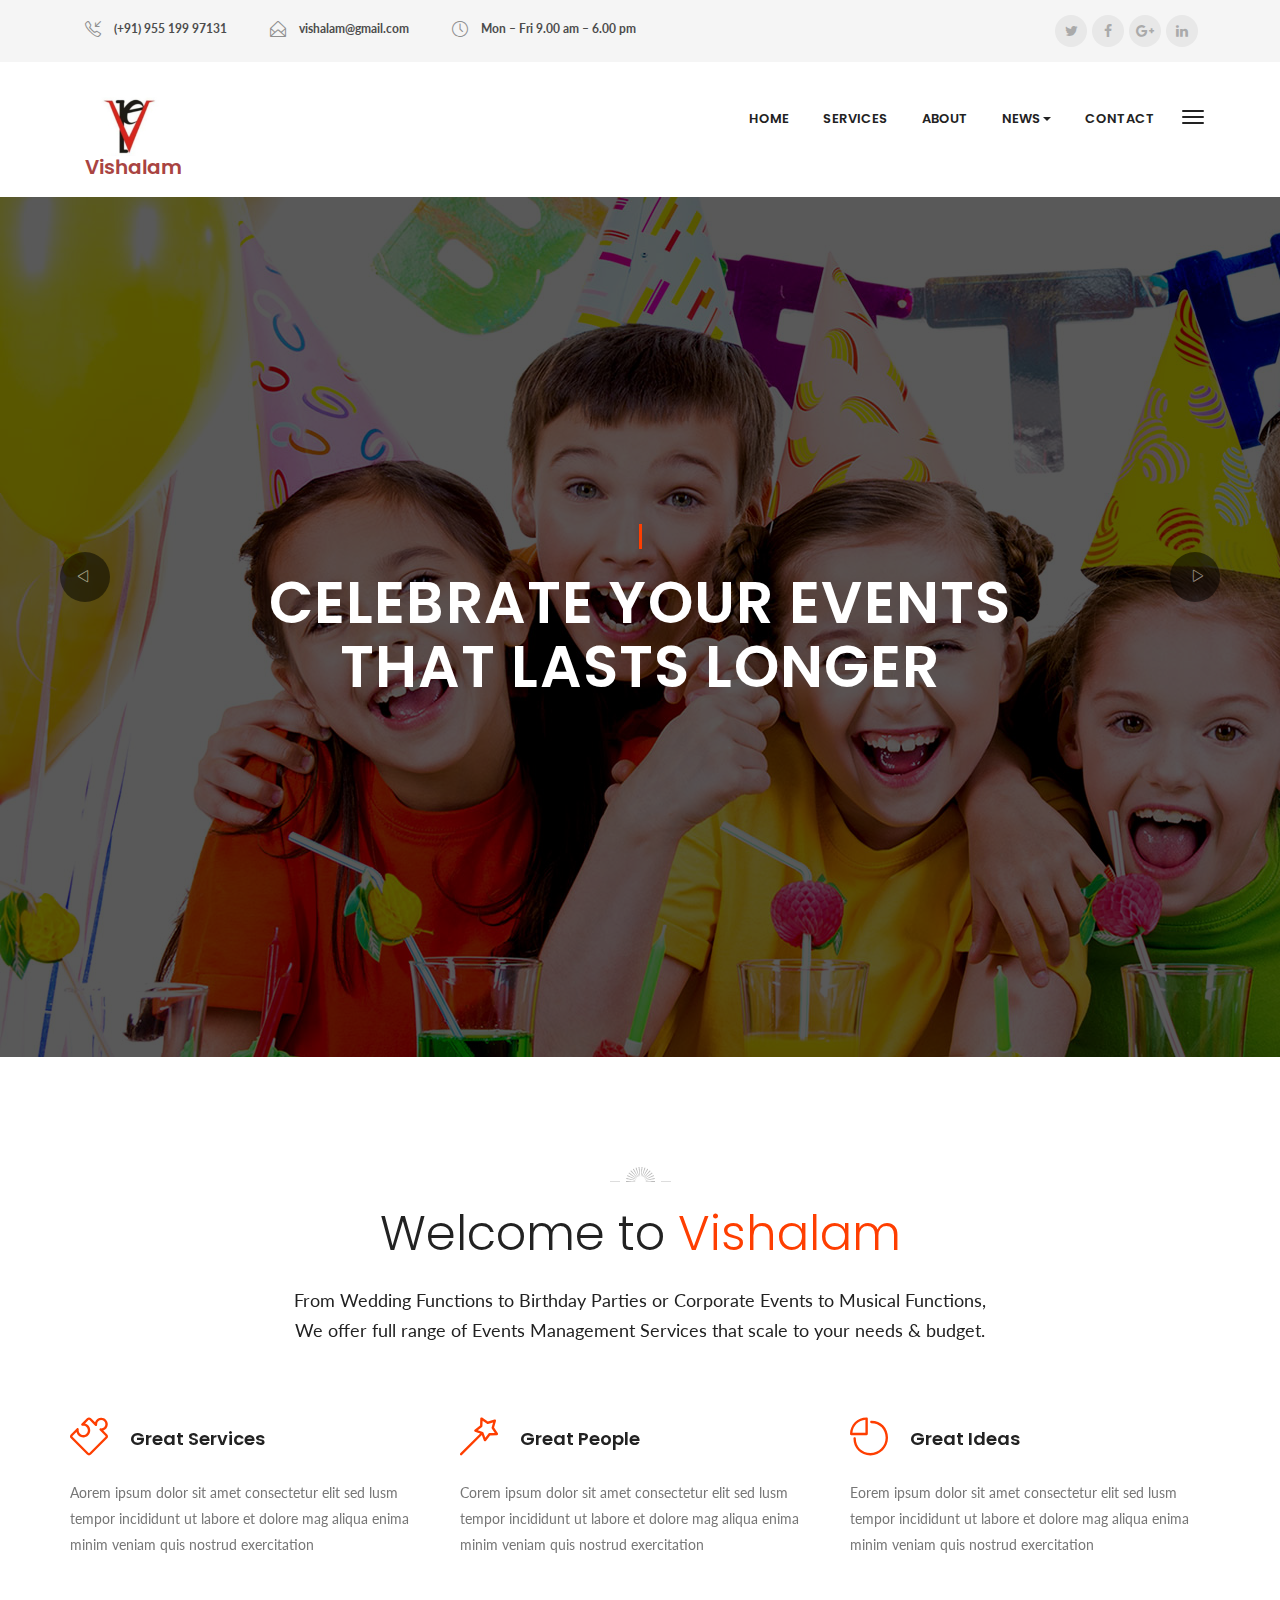
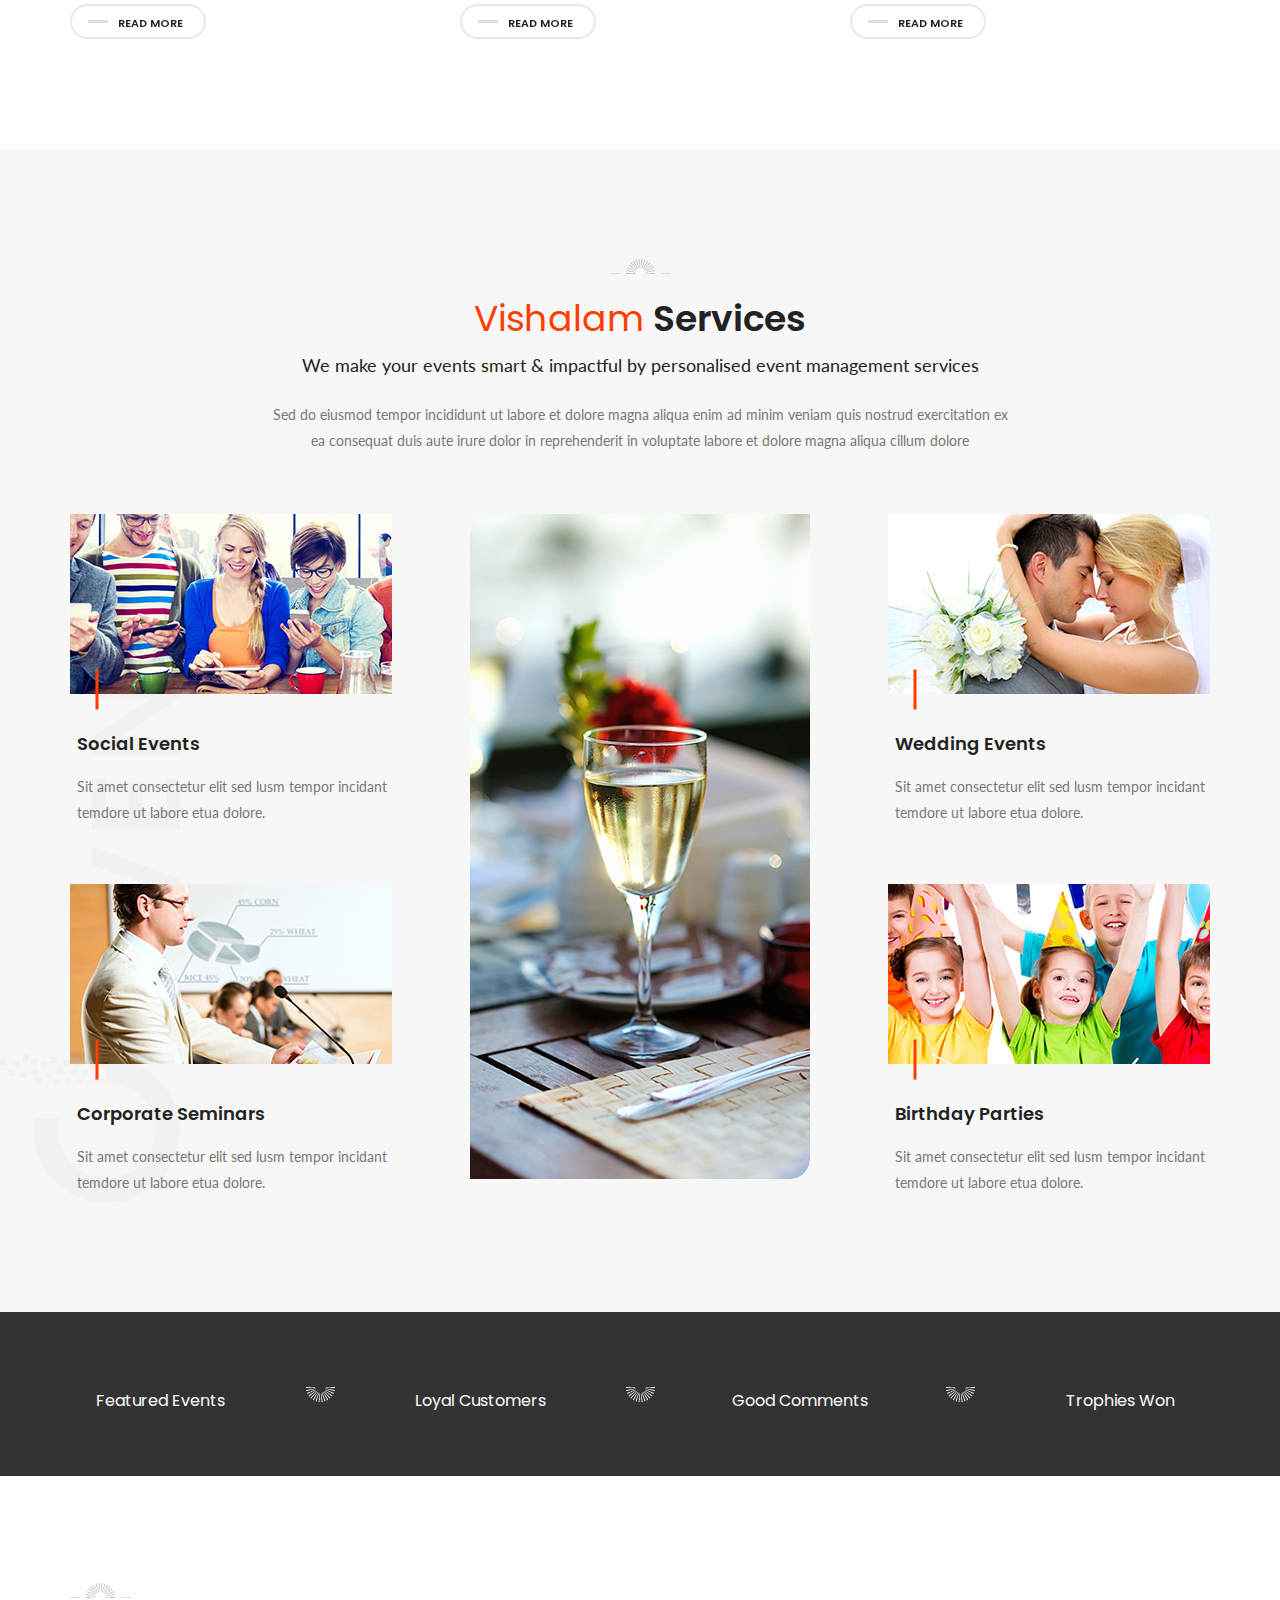
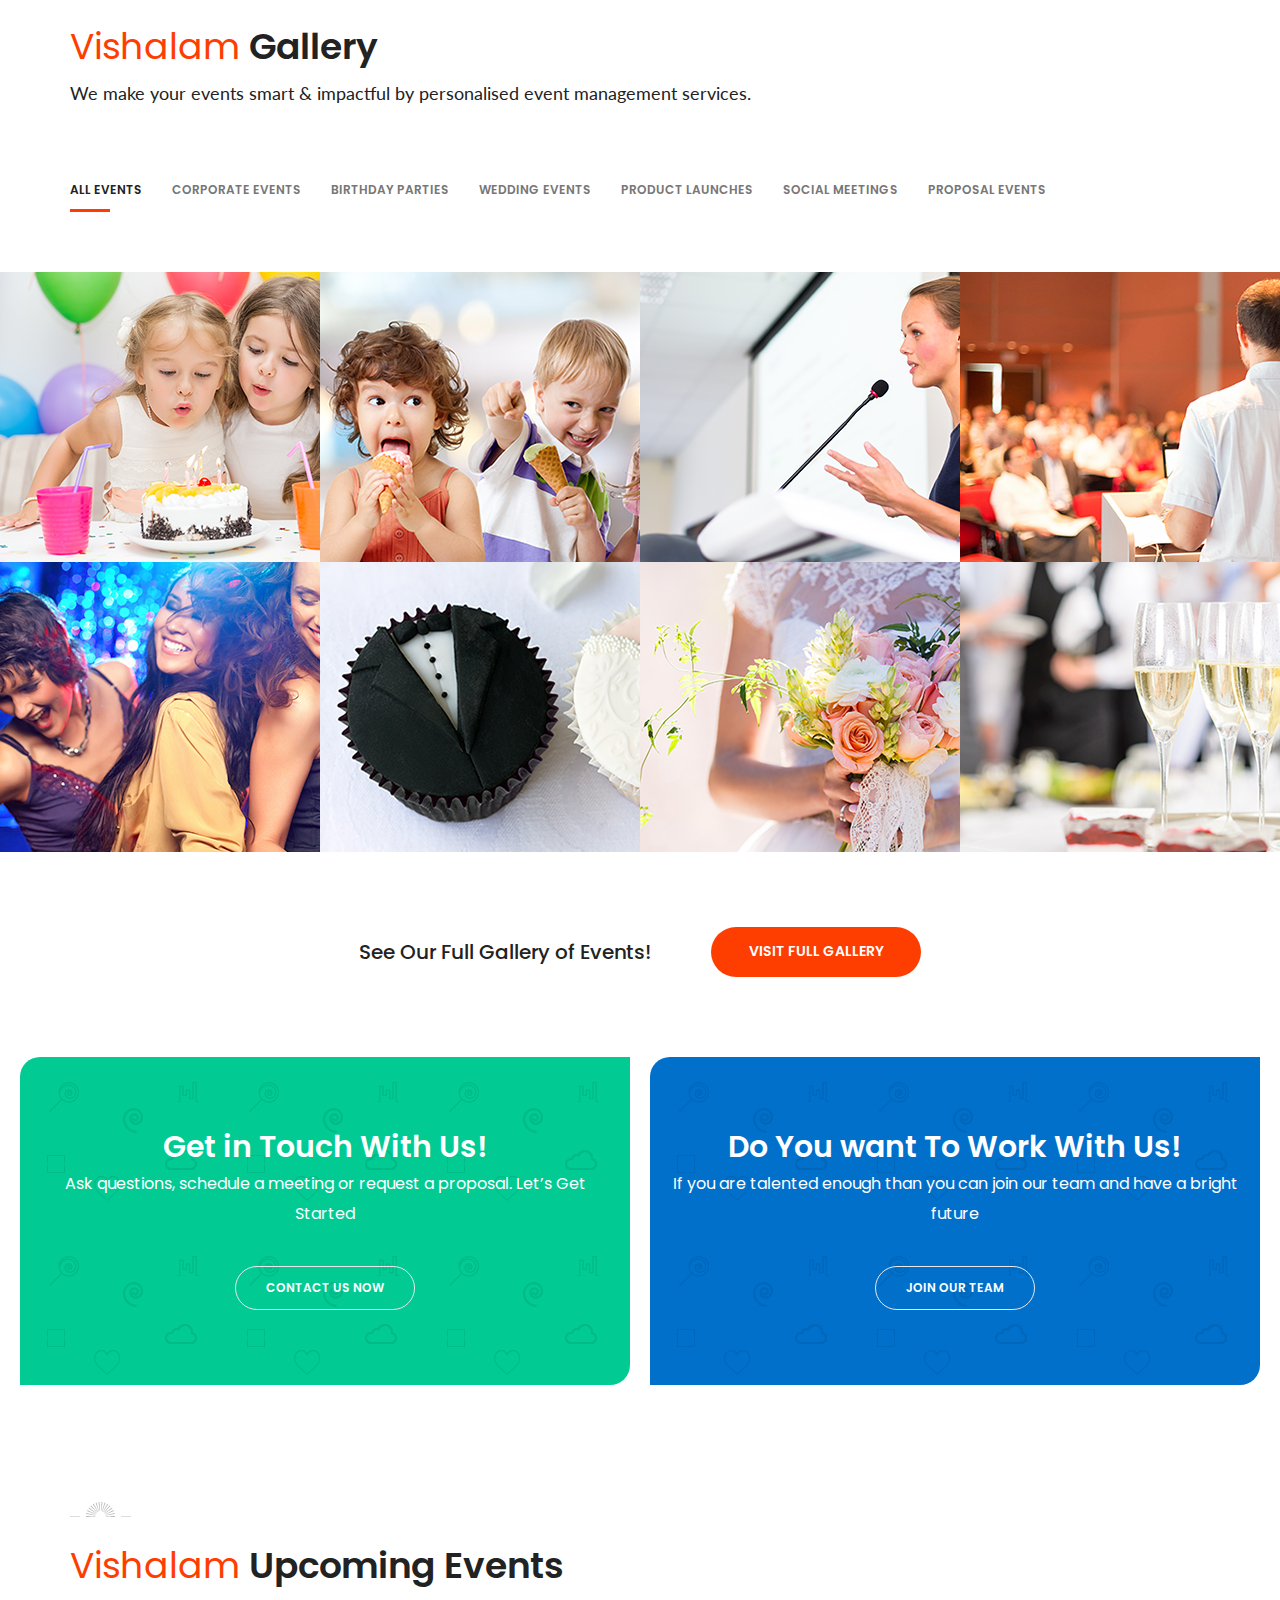
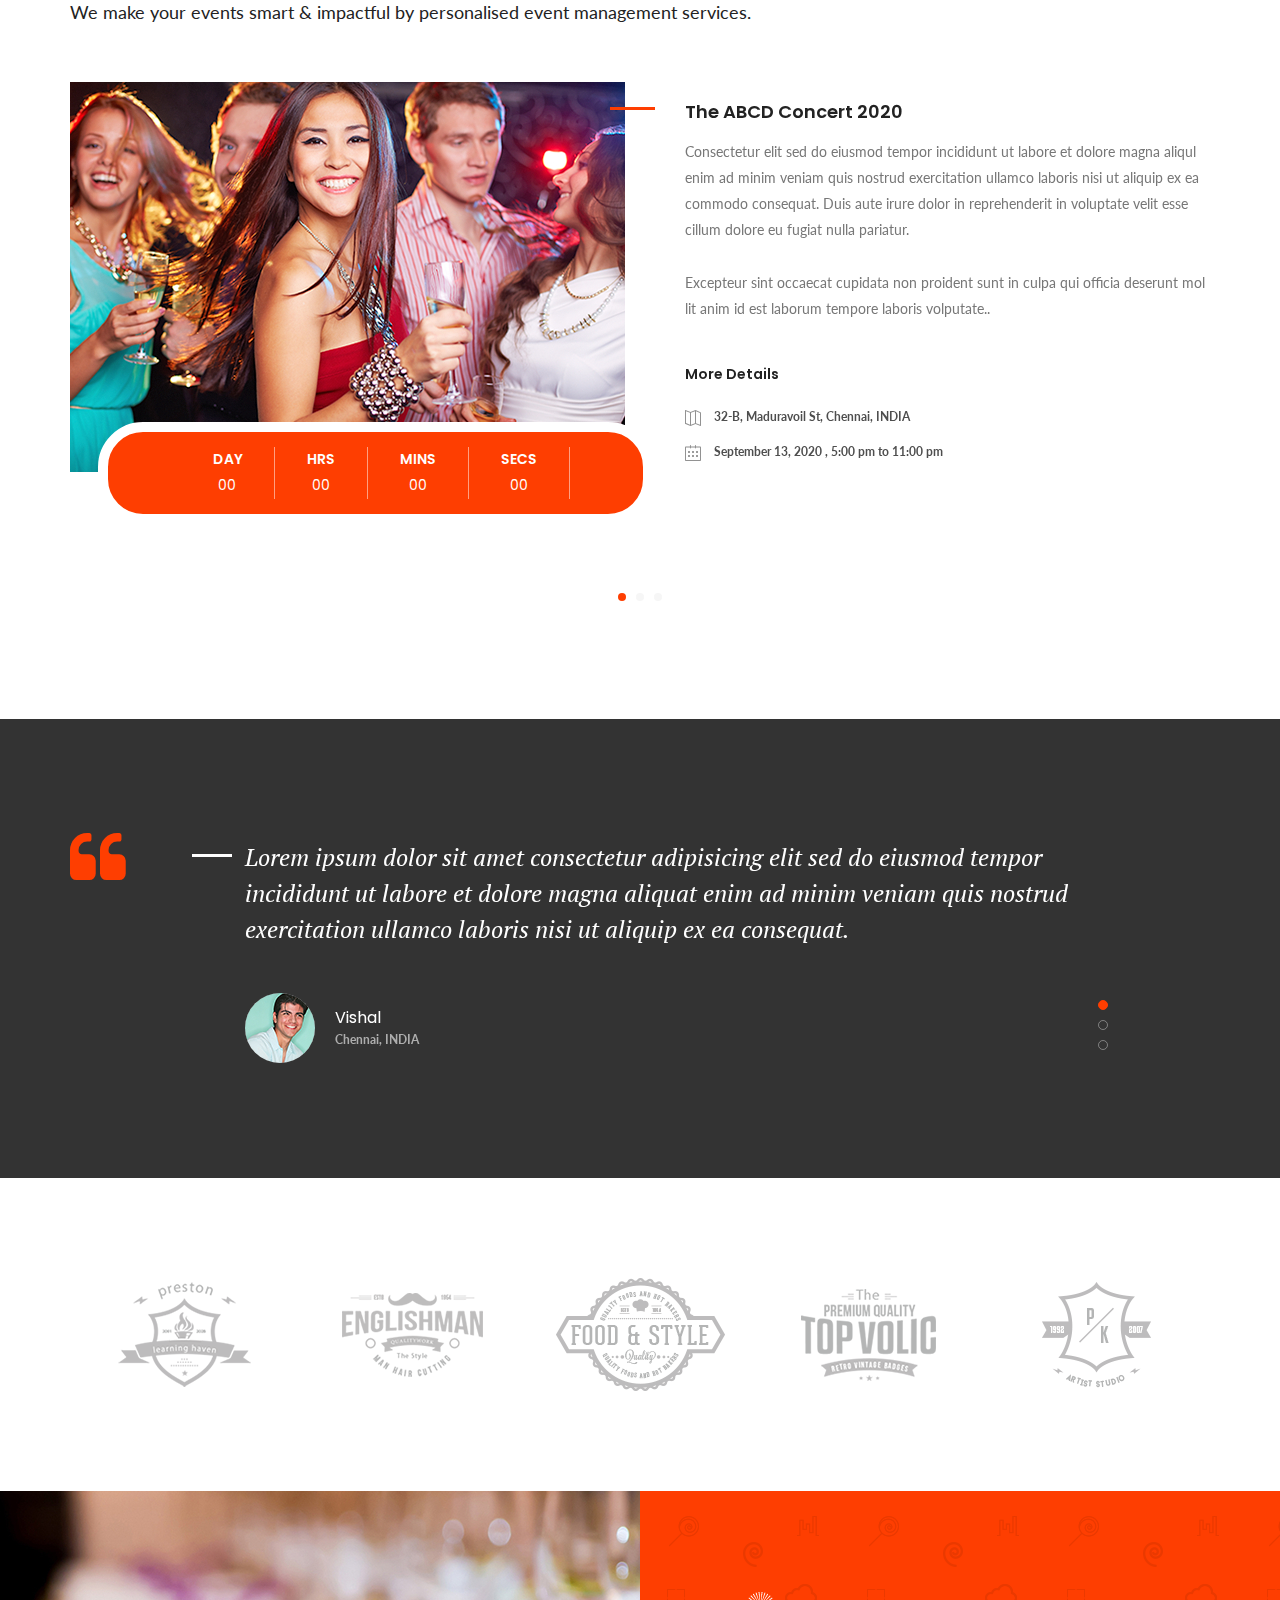
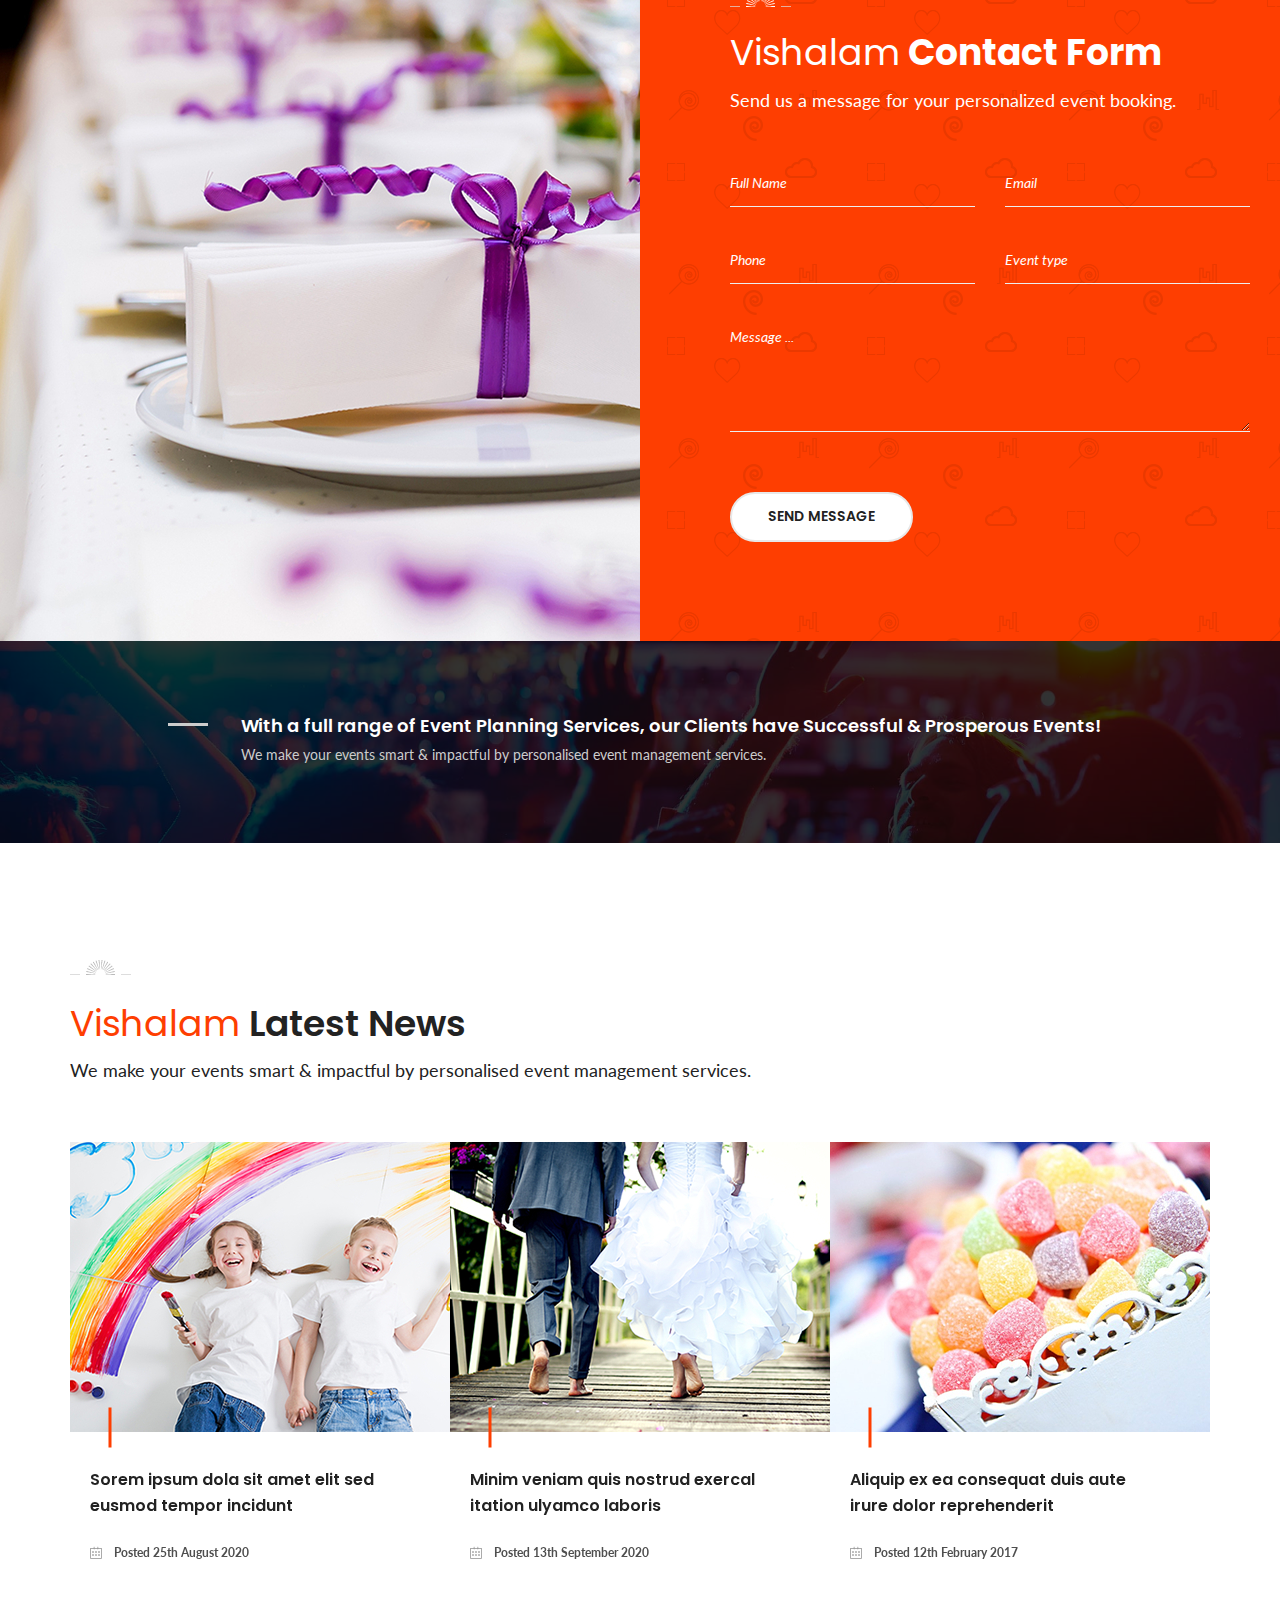
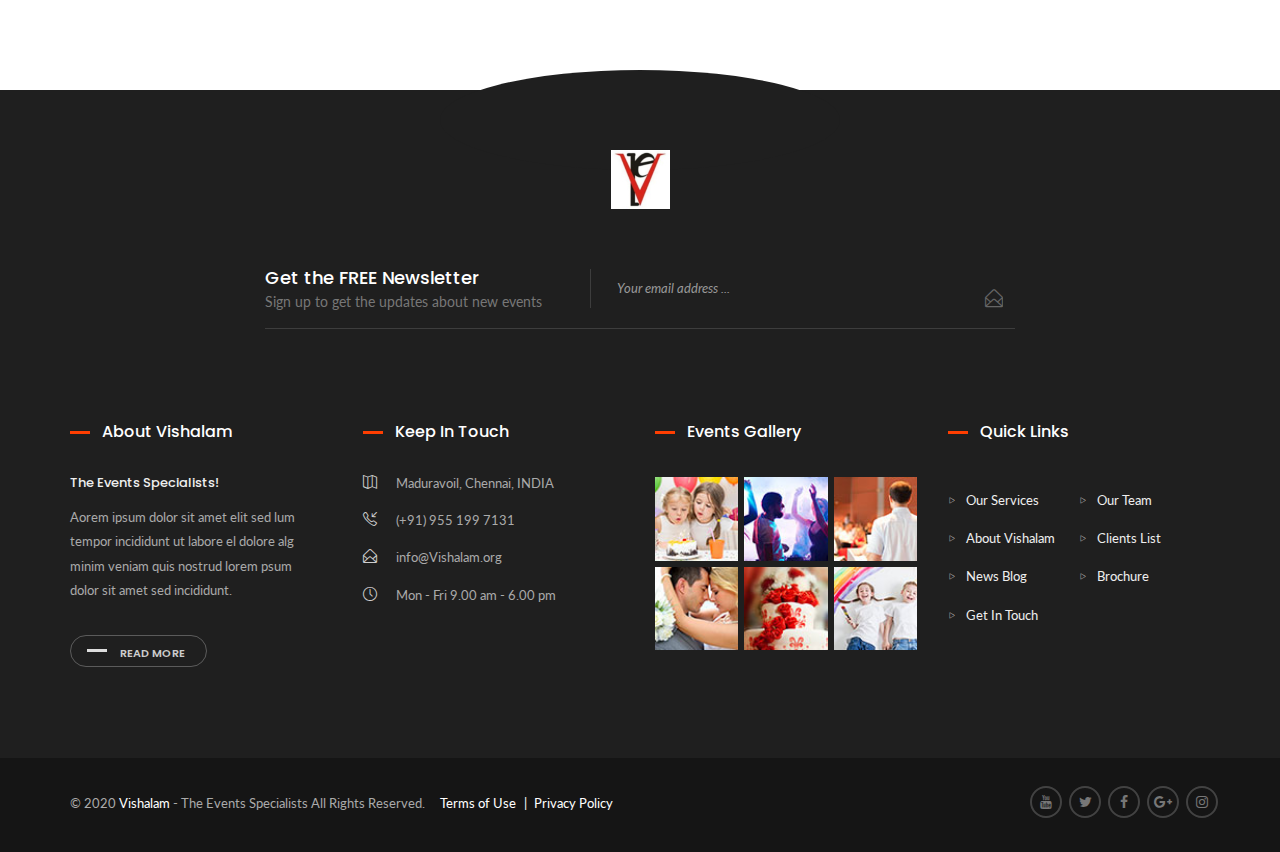
==== index.html @ d9b4401e "host" ====
<!DOCTYPE html>
<html lang="en">
  <head>
    <meta charset="utf-8">
    <meta http-equiv="x-ua-compatible" content="ie=edge">
    <title>Template / Vishalam</title>
    <meta content name="description">
    <meta content name="keywords">
    <meta name="viewport" content="width=device-width, initial-scale=1.0">
    <meta content="telephone=no" name="format-detection">
    <meta name="HandheldFriendly" content="true">
    <link rel="stylesheet" href="assets/css/master.css">
    <!-- SWITCHER-->
    <link href="assets/plugins/switcher/css/switcher.css" rel="stylesheet" id="switcher-css">
    <link href="assets/plugins/switcher/css/color1.css" rel="alternate stylesheet" title="color1">
    <link href="assets/plugins/switcher/css/color2.css" rel="alternate stylesheet" title="color2">
    <link href="assets/plugins/switcher/css/color3.css" rel="alternate stylesheet" title="color3">
    <link href="assets/plugins/switcher/css/color4.css" rel="alternate stylesheet" title="color4">
    <link href="assets/plugins/switcher/css/color5.css" rel="alternate stylesheet" title="color5">
    <link rel="icon" type="image/x-icon" href="favicon.ico"><!--[if lt IE 9 ]>
    <script src="/assets/js/separate-js/html5shiv-3.7.2.min.js" type="text/javascript"></script><meta content="no" http-equiv="imagetoolbar">
    <![endif]-->
  </head>
  <body>
    <!-- Loader-->
    <div id="page-preloader"><span class="spinner border-t_second_b border-t_prim_a"></span></div>
    <!-- Loader end-->
    
    <div data-header="sticky" data-header-top="200" data-canvas="container" class="l-theme animated-css">
      <!-- Start Switcher-->
      <!-- <div class="switcher-wrapper">
        <div class="demo_changer">
          <div class="demo-icon text-primary"><i class="fa fa-cog fa-spin fa-2x"></i></div>
          <div class="form_holder">
            <div class="predefined_styles">
              <div class="skin-theme-switcher">
                <h4>Color</h4><a href="javascript:void(0);" data-switchcolor="color1" style="background-color:#fe3e01;" class="styleswitch"></a><a href="javascript:void(0);" data-switchcolor="color2" style="background-color:#FFAC3A;" class="styleswitch"></a><a href="javascript:void(0);" data-switchcolor="color3" style="background-color:#28af0f;" class="styleswitch"></a><a href="javascript:void(0);" data-switchcolor="color4" style="background-color:#e425e9;" class="styleswitch"></a><a href="javascript:void(0);" data-switchcolor="color5" style="background-color:#0c02bd;" class="styleswitch"></a>
              </div>
            </div>
          </div>
        </div>
      </div> -->
      <!-- end switcher-->
      <!-- ==========================-->
      <!-- SEARCH MODAL-->
      <!-- ==========================-->
      <div class="header-search open-search">
        <div class="container">
          <div class="row">
            <div class="col-sm-8 col-sm-offset-2 col-xs-10 col-xs-offset-1">
              <div class="navbar-search">
                <form class="search-global">
                  <input type="text" placeholder="Type to search" autocomplete="off" name="s" value class="search-global__input">
                  <button class="search-global__btn"><i class="icon stroke icon-Search"></i></button>
                  <div class="search-global__note">Begin typing your search above and press return to search.</div>
                </form>
              </div>
            </div>
          </div>
        </div>
        <button type="button" class="search-close close"><i class="fa fa-times"></i></button>
      </div>
      <!-- ==========================-->
      <!-- MOBILE MENU-->
      <!-- ==========================-->
      <div data-off-canvas="mobile-slidebar left overlay">
        <ul class="nav navbar-nav">
                  <li><a href="home.html">Home</a></li>
                  <li><a href="services.html">Services</a></li>
                  <li><a href="home.html">Works</a></li>
                  <li><a href="about.html">About</a></li>
                  <li><a href="blog-main.html">News</a></li>
                  <li><a href="contact.html">Contact</a></li>
                </ul>
      </div>
    <!-- ==========================-->
      <!-- FULL SCREEN MENU-->
      <!-- ==========================-->   
<div class="wrap-fixed-menu" id="fixedMenu">
	<nav class="fullscreen-center-menu">

		<div class="menu-main-menu-container">
            
             <ul class="nav navbar-nav">
                  <li><a href="home.html">Home</a></li>
                  <li><a href="services.html">Services</a></li>
                  <li><a href="home.html">Works</a></li>
                  <li><a href="about.html">About</a></li>
                  <li><a href="blog-main.html">News</a></li>
                  <li><a href="contact.html">Contact</a></li>
                </ul>
         
        
        
        </div>    </nav>
	<button type="button" class="fullmenu-close"><i class="fa fa-times"></i></button>
</div>
        
        
      <header class="header header-boxed-width header-background-trans header-logo-black header-topbarbox-1-left header-topbarbox-2-right header-navibox-1-left header-navibox-2-right header-navibox-3-right header-navibox-4-right">
        <div class="top-bar">
          <div class="container container-boxed-width">
            <div class="container">
              <div class="header-topbarbox-1">
                <ul class="top-bar-contact">
                  <li class="top-bar-contact__item"><i class="icon icon-call-in"></i> (+91) 955 199 97131</li>
                  <li class="top-bar-contact__item"><i class="icon icon-envelope-open"></i> vishalam@gmail.com</li>
                  <li class="top-bar-contact__item"><i class="icon icon-clock"></i> Mon – Fri  9.00 am – 6.00 pm</li>
                </ul>
              </div>
              <div class="header-topbarbox-2">
                <ul class="social-net list-inline">
                  <li class="social-net__item"><a href="twitter.com/" class="social-net__link text-primary_h"><i class="icon fa fa-twitter"></i></a></li>
                  <li class="social-net__item"><a href="facebook.com/" class="social-net__link text-primary_h"><i class="icon fa fa-facebook"></i></a></li>
                  <li class="social-net__item"><a href="plus.google.com/" class="social-net__link text-primary_h"><i class="icon fa fa-google-plus"></i></a></li>
                  <li class="social-net__item"><a href="linkedin.com/" class="social-net__link text-primary_h"><i class="icon fa fa-linkedin"></i></a></li>
                </ul>
                <!-- end social-list-->
              </div>
            </div>
          </div>
        </div>
        <div class="container container-boxed-width">
          <nav id="nav" class="navbar">
            <div class="container">
              <div class="header-navibox-1">
                <!-- Mobile Trigger Start-->
                <button class="menu-mobile-button visible-xs-block js-toggle-mobile-slidebar toggle-menu-button"><i class="toggle-menu-button-icon"><span></span><span></span><span></span><span></span><span></span><span></span></i></button>
                <!-- Mobile Trigger End-->
                <!-- <a href="home.html" class="navbar-brand scroll"><img src="assets/media/general/logo.png" alt="logo" class="normal-logo"><img src="assets/media/general/logo-dark.png" alt="logo" class="scroll-logo hidden-xs"></a> -->
                <a href="home.html" class="navbar-brand scroll"><img src="assets/media/general/logo.jpg" alt="logo" class="normal-logo"></a><img src="assets/media/general/logo.jpg" alt="logo" class="scroll-logo hidden-xs"></a>
                <a class="h3 text-danger">Vishalam</a>
              </div>
              <div class="header-navibox-3">
                <ul class="nav navbar-nav hidden-xs clearfix vcenter">
                  <!-- <a href="home.html" class="navbar-brand scroll"><img src="assets/media/general/logo.jpg" alt="logo" class="normal-logo"></a><img src="assets/media/general/logo.jpg" alt="logo" class="scroll-logo hidden-xs"></a>
                <a class="h3 text-danger">Vishalam</a> -->
                  <li>
                    <button class="js-toggle-screen toggle-menu-button"><i class="toggle-menu-button-icon"><span></span><span></span><span></span><span></span><span></span><span></span></i></button>
                  </li>
                  <!-- <li><a href="#" class="btn_header_search"><i class="fa fa-search"></i></a></li> -->
                </ul>
              </div>
              <div class="header-navibox-2">
                <ul class="yamm main-menu nav navbar-nav">
                  <li><a href="services.html">Home</a></li>
                  <!-- <li class="dropdown"><a href="#" data-toggle="dropdown" class="dropdown-toggle">Home<b class="caret"></b></a>
                    <ul role="menu" class="dropdown-menu">
                      <li><a href="home.html">Home ver 01</a></li>
                      <li><a href="home-2.html">Home ver 02</a></li>
                    </ul>
                  </li> -->
                 
                  <li><a href="services.html">Services</a></li>
                  <li><a href="about.html">About</a></li>
                  <li class="dropdown"><a href="#" data-toggle="dropdown" class="dropdown-toggle">News<b class="caret"></b></a>
                    <ul role="menu" class="dropdown-menu">
                      <li><a href="blog-main.html">Blog</a></li>
                      <!-- <li><a href="blog-post.html">Blog post</a></li> -->
                    </ul>
                  </li>
                  <li><a href="contact.html">Contact</a></li>
                  <!-- <li class="dropdown"><a href="#" data-toggle="dropdown" class="dropdown-toggle">Pages<b class="caret"></b></a>
                    <ul role="menu" class="dropdown-menu">
                      <li><a href="404.html">Page 404</a></li>
                      <li><a href="headers.html">Headers</a></li>
                      <li><a href="typography.html">Typography</a></li>
                         <li><a href="privacy-policy.html">Privacy policy</a></li>
                         <li><a href="terms-of-use.html">Terms of use</a></li>
                    </ul>
                  </li> -->
                </ul>
              </div>
            </div>
          </nav>
        </div>
      </header>
      <!-- end .header-->
      
      
      <div id="main-slider" data-slider-width="100%" data-slider-height="860px" data-slider-arrows="true" data-slider-buttons="false" class="main-slider slider-pro">
        <div class="sp-slides">
          <!-- Slide 1-->
          <div class="sp-slide"><img src="assets/media/components/b-main-slider/bg-1.jpg" alt="slider" class="sp-image">
            <div class="container">
              <div class="row">
                <div class="col-sm-10 col-sm-offset-1">
                  <div data-width="100%" data-show-transition="right" data-hide-transition="left" data-show-duration="1200" data-show-delay="2000" data-hide-delay="400" data-vertical="190px" data-horizontal="0" class="main-slider__item-1 sp-layer"><img src="assets/media/components/b-main-slider/item-1.png" alt="Item"></div>
                  <div data-width="100%" data-show-transition="left" data-hide-transition="left" data-show-duration="1200" data-show-delay="2000" data-hide-delay="400" data-vertical="250px" data-horizontal="100%" class="main-slider__item-2 sp-layer"><img src="assets/media/components/b-main-slider/item-2.png" alt="Item"></div>
                  <div data-width="100%" data-show-transition="right" data-hide-transition="left" data-show-duration="1200" data-show-delay="2000" data-hide-delay="400" data-vertical="530px" data-horizontal="0" class="main-slider__item-3 sp-layer"><img src="assets/media/components/b-main-slider/item-3.png" alt="Item"></div>
                  <div data-width="100%" data-show-transition="left" data-hide-transition="left" data-show-duration="2000" data-show-delay="1200" data-hide-delay="400" class="main-slider__info sp-layer">Birthday Event Management Specialists</div>
                  <div data-width="100%" data-show-transition="left" data-hide-transition="left" data-show-duration="1200" data-show-delay="600" data-hide-delay="400" class="sp-layer">
                    <div class="main-slider__decor bg-primary"></div>
                  </div>
                  <h2 data-width="100%" data-show-transition="left" data-hide-transition="left" data-show-duration="800" data-show-delay="400" data-hide-delay="400" class="main-slider__title sp-layer">celebrate your events<br>that lasts longer</h2>
                  <div data-width="100%" data-show-transition="left" data-hide-transition="left" data-show-duration="1200" data-show-delay="2000" data-hide-delay="400" class="sp-layer"><a href="services.html" class="main-slider__btn btn btn-primary">ask for a quote</a><a href="services.html" class="main-slider__btn btn btn-default">read more</a></div>
                </div>
              </div>
            </div>
          </div>
          <!-- Slide 2-->
          <div class="sp-slide"><img src="assets/media/components/b-main-slider/bg-2.jpg" alt="slider" class="sp-image">
            <div class="container">
              <div class="row">
               <div class="col-sm-10 col-sm-offset-1">
                  <div data-width="100%" data-show-transition="left" data-hide-transition="left" data-show-duration="2000" data-show-delay="1200" data-hide-delay="400" class="main-slider__info sp-layer">We are the Event Management Specialists</div>
                  <h2 data-width="100%" data-show-transition="left" data-hide-transition="left" data-show-duration="800" data-show-delay="400" data-hide-delay="400" class="main-slider__title sp-layer">we personalize your wedding events</h2>
                  <div data-width="100%" data-show-transition="left" data-hide-transition="left" data-show-duration="1200" data-show-delay="600" data-hide-delay="400" class="sp-layer">
                    <div class="main-slider__decor bg-primary"></div>
                  </div>
                  <div data-width="100%" data-show-transition="left" data-hide-transition="left" data-show-duration="1200" data-show-delay="2000" data-hide-delay="400" class="sp-layer"><a href="services.html" class="main-slider__btn btn btn-default">our features</a></div>
                </div>
              </div>
            </div>
          </div>
        </div>
      </div>
      <!-- end .main-slider-->
      <section class="section-default">
        <div class="container">
          <div class="row">
            <div class="col-lg-8 col-lg-offset-2">
              <div class="ui-decor-1"><img src="assets/media/general/ui-decor-1.png" alt="decor" class="center-block"></div>
              <div class="text-center">
                <h2 class="ui-title-block ui-title-block_lg">Welcome to<span class="text-primary"> Vishalam</span></h2>
                <div class="ui-subtitle-block">From Wedding Functions to Birthday Parties or Corporate Events to Musical Functions,<br>We offer full range of Events Management Services that scale to your needs & budget.</div>
              </div>
            </div>
          </div>
          <div class="row">
            <div class="col-sm-4">
              <section class="b-advantages b-advantages-1"><i class="b-advantages__icon text-primary icon-puzzle"></i>
                <div class="b-advantages__inner">
                  <h3 class="b-advantages__title ui-title-inner">Great Services</h3>
                  <div class="b-advantages__info">Aorem ipsum dolor sit amet consectetur elit sed lusm tempor incididunt ut labore et dolore mag aliqua enima minim veniam quis nostrud exercitation</div><a href="#" class="btn btn-default btn-xs"><i class="icon"></i>Read More</a>
                </div>
              </section>
              <!-- end .b-advantages-->
              
            </div>
            <div class="col-sm-4">
              <section class="b-advantages b-advantages-1"><i class="b-advantages__icon text-primary icon-magic-wand"></i>
                <div class="b-advantages__inner">
                  <h3 class="b-advantages__title ui-title-inner">Great People</h3>
                  <div class="b-advantages__info">Corem ipsum dolor sit amet consectetur elit sed lusm tempor incididunt ut labore et dolore mag aliqua enima minim veniam quis nostrud exercitation</div><a href="#" class="btn btn-default btn-xs"><i class="icon"></i>Read More</a>
                </div>
              </section>
              <!-- end .b-advantages-->
              
            </div>
            <div class="col-sm-4">
              <section class="b-advantages b-advantages-1"><i class="b-advantages__icon text-primary icon-pie-chart"></i>
                <div class="b-advantages__inner">
                  <h3 class="b-advantages__title ui-title-inner">Great Ideas</h3>
                  <div class="b-advantages__info">Eorem ipsum dolor sit amet consectetur elit sed lusm tempor incididunt ut labore et dolore mag aliqua enima minim veniam quis nostrud exercitation</div><a href="#" class="btn btn-default btn-xs"><i class="icon"></i>Read More</a>
                </div>
              </section>
              <!-- end .b-advantages-->
              
            </div>
          </div>
        </div>
      </section>
      <section class="section-default bg-grey">
        <div class="container">
          <div class="row">
            <div class="col-md-8 col-md-offset-2">
              <div class="text-center">
                <div class="ui-decor-1"><img src="assets/media/general/ui-decor-1.png" alt="decor" class="center-block"></div>
                <h2 class="ui-title-block"><span class="text-primary">Vishalam</span> Services</h2>
                <div class="ui-subtitle-block">We make your events smart & impactful by personalised event management services</div>
                <p>Sed do eiusmod tempor incididunt ut labore et dolore magna aliqua enim ad minim veniam quis nostrud exercitation ex ea consequat duis aute irure dolor in reprehenderit in voluptate labore et dolore magna aliqua cillum dolore</p>
              </div>
            </div>
          </div>
        </div>
        <div class="label-vertical">
          <div class="container">
            <div class="row">
              <div class="col-md-4">
                <section class="b-post-sm b-post-sm-1 b-post_mr-rg_38 clearfix">
                  <div class="entry-media"><a href="assets/media/content/posts/322x180/1.jpg" class="js-zoom-images"><img src="assets/media/content/posts/322x180/1.jpg" alt="Foto" class="img-responsive"></a></div>
                  <div class="entry-main">
                    <div class="entry-header">
                      <div class="ui-decor-2 ui-decor-2_vert bg-primary"></div>
                      <h2 class="entry-title entry-title_spacing ui-title-inner"><a href="services.html">Social Events</a></h2>
                    </div>
                    <div class="entry-content">
                      <p>Sit amet consectetur elit sed lusm tempor incidant temdore ut labore etua dolore.</p>
                    </div>
                  </div>
                </section>
                <!-- end post-->
                
                <section class="b-post-sm b-post-sm-1 b-post_mr-rg_38 clearfix">
                  <div class="entry-media"><a href="assets/media/content/posts/322x180/2.jpg" class="js-zoom-images"><img src="assets/media/content/posts/322x180/2.jpg" alt="Foto" class="img-responsive"></a></div>
                  <div class="entry-main">
                    <div class="entry-header">
                      <div class="ui-decor-2 ui-decor-2_vert bg-primary"></div>
                      <h2 class="entry-title entry-title_spacing ui-title-inner"><a href="services.html">Corporate Seminars</a></h2>
                    </div>
                    <div class="entry-content">
                      <p>Sit amet consectetur elit sed lusm tempor incidant temdore ut labore etua dolore.</p>
                    </div>
                  </div>
                </section>
                <!-- end post-->
                
              </div>
              <div class="col-md-4"><img src="assets/media/content/340x665/1.jpg" alt="foto" class="img-w-radius img_mr-10 img-responsive"></div>
              <div class="col-md-4">
                <section class="b-post-sm b-post-sm-1 b-post_mr-lf_38 clearfix">
                  <div class="entry-media"><a href="assets/media/content/posts/322x180/3.jpg" class="js-zoom-images"><img src="assets/media/content/posts/322x180/3.jpg" alt="Foto" class="img-responsive"></a></div>
                  <div class="entry-main">
                    <div class="entry-header">
                      <div class="ui-decor-2 ui-decor-2_vert bg-primary"></div>
                      <h2 class="entry-title entry-title_spacing ui-title-inner"><a href="services.html">Wedding Events</a></h2>
                    </div>
                    <div class="entry-content">
                      <p>Sit amet consectetur elit sed lusm tempor incidant temdore ut labore etua dolore.</p>
                    </div>
                  </div>
                </section>
                <!-- end post-->
                
                <section class="b-post-sm b-post-sm-1 b-post_mr-lf_38 clearfix">
                  <div class="entry-media"><a href="assets/media/content/posts/322x180/4.jpg" class="js-zoom-images"><img src="assets/media/content/posts/322x180/4.jpg" alt="Foto" class="img-responsive"></a></div>
                  <div class="entry-main">
                    <div class="entry-header">
                      <div class="ui-decor-2 ui-decor-2_vert bg-primary"></div>
                      <h2 class="entry-title entry-title_spacing ui-title-inner"><a href="services.html">Birthday Parties</a></h2>
                    </div>
                    <div class="entry-content">
                      <p>Sit amet consectetur elit sed lusm tempor incidant temdore ut labore etua dolore.</p>
                    </div>
                  </div>
                </section>
                <!-- end post-->
                
              </div>
            </div>
          </div>
        </div>
      </section>
      <!-- b-progress width parallax-->
      <div class="section-progress section-progress_mod-a area-bg area-bg_dark parallax">
        <div class="area-bg__inner">
          <ul class="b-progress-list b-progress-list_no-icon list-unstyled clearfix">
            <li class="b-progress-list__item">
              <div class="b-progress-list__label"></div><span data-percent="320" class="b-progress-list__percent js-chart"><span class="js-percent"></span></span><span class="b-progress-list__name">Featured Events</span>
            </li>
            <li class="b-progress-list__item">
              <div class="b-progress-list__label"></div><span data-percent="156" class="b-progress-list__percent js-chart"><span class="js-percent"></span></span><span class="b-progress-list__name">Loyal Customers</span>
            </li>
            <li class="b-progress-list__item">
              <div class="b-progress-list__label"></div><span data-percent="594" class="b-progress-list__percent js-chart"><span class="js-percent"></span></span><span class="b-progress-list__name">Good Comments</span>
            </li>
            <li class="b-progress-list__item">
              <div class="b-progress-list__label"></div><span data-percent="167" class="b-progress-list__percent js-chart"><span class="js-percent"></span></span><span class="b-progress-list__name">Trophies Won</span>
            </li>
          </ul>
        </div>
      </div>
      <!-- end b-progress width parallax-->
      
      
      <section class="section-gallery">
        <div class="container">
          <div class="row">
            <div class="col-xs-12">
              <div class="ui-decor-1"><img src="assets/media/general/ui-decor-1.png" alt="decor"></div>
              <h2 class="ui-title-block"><span class="text-primary">Vishalam</span> Gallery</h2>
              <div class="ui-subtitle-block">We make your events smart & impactful by personalised event management services.</div>
            </div>
          </div>
        </div>
        <div class="b-isotope">
          <div class="container">
            <div class="row">
              <div class="col-xs-12">
                <ul class="b-isotope-filter list-inline">
                  <li><a href data-filter="*" class="current">all events</a></li>
                  <li><a href data-filter=".corporate">corporate events</a></li>
                  <li><a href data-filter=".birthday">birthday parties</a></li>
                  <li><a href data-filter=".wedding">wedding events</a></li>
                  <li><a href data-filter=".product">product launches</a></li>
                  <li><a href data-filter=".social">social meetings</a></li>
                  <li><a href data-filter=".proposal">proposal events</a></li>
                </ul>
              </div>
            </div>
          </div>
          <ul class="b-isotope-grid grid list-unstyled js-zoom-gallery">
            <li class="grid-sizer"></li>
            <li class="b-isotope-grid__item grid-item corporate product"><a href="assets/media/content/gallery/480x290/1.jpg" class="b-isotope-grid__inner js-zoom-gallery__item"><img src="assets/media/content/gallery/480x290/1.jpg" alt="foto"><span class="b-isotope-grid__wrap-info"><span class="b-isotope-grid__info"><span class="b-isotope-grid__title">Kids at Party</span><span class="b-isotope-grid__categorie">Birthday Parties</span></span><i class="icon icon-magnifier-add text-primary"></i></span></a></li>
            <li class="b-isotope-grid__item grid-item corporate proposal"><a href="assets/media/content/gallery/480x290/2.jpg" class="b-isotope-grid__inner js-zoom-gallery__item"><img src="assets/media/content/gallery/480x290/2.jpg" alt="foto"><span class="b-isotope-grid__wrap-info"><span class="b-isotope-grid__info"><span class="b-isotope-grid__title">Kids at Party</span><span class="b-isotope-grid__categorie">Birthday Parties</span></span><i class="icon icon-magnifier-add text-primary"></i></span></a></li>
            <li class="b-isotope-grid__item grid-item birthday product social proposal"><a href="assets/media/content/gallery/480x290/3.jpg" class="b-isotope-grid__inner js-zoom-gallery__item"><img src="assets/media/content/gallery/480x290/3.jpg" alt="foto"><span class="b-isotope-grid__wrap-info"><span class="b-isotope-grid__info"><span class="b-isotope-grid__title">Kids at Party</span><span class="b-isotope-grid__categorie">Birthday Parties</span></span><i class="icon icon-magnifier-add text-primary"></i></span></a></li>
            <li class="b-isotope-grid__item grid-item wedding"><a href="assets/media/content/gallery/480x290/4.jpg" class="b-isotope-grid__inner js-zoom-gallery__item"><img src="assets/media/content/gallery/480x290/4.jpg" alt="foto"><span class="b-isotope-grid__wrap-info"><span class="b-isotope-grid__info"><span class="b-isotope-grid__title">Kids at Party</span><span class="b-isotope-grid__categorie">Birthday Parties</span></span><i class="icon icon-magnifier-add text-primary"></i></span></a></li>
            <li class="b-isotope-grid__item grid-item corporate product social proposal"><a href="assets/media/content/gallery/480x290/5.jpg" class="b-isotope-grid__inner js-zoom-gallery__item"><img src="assets/media/content/gallery/480x290/5.jpg" alt="foto"><span class="b-isotope-grid__wrap-info"><span class="b-isotope-grid__info"><span class="b-isotope-grid__title">Kids at Party</span><span class="b-isotope-grid__categorie">Birthday Parties</span></span><i class="icon icon-magnifier-add text-primary"></i></span></a></li>
            <li class="b-isotope-grid__item grid-item birthday"><a href="assets/media/content/gallery/480x290/6.jpg" class="b-isotope-grid__inner js-zoom-gallery__item"><img src="assets/media/content/gallery/480x290/6.jpg" alt="foto"><span class="b-isotope-grid__wrap-info"><span class="b-isotope-grid__info"><span class="b-isotope-grid__title">Kids at Party</span><span class="b-isotope-grid__categorie">Birthday Parties</span></span><i class="icon icon-magnifier-add text-primary"></i></span></a></li>
            <li class="b-isotope-grid__item grid-item wedding social"><a href="assets/media/content/gallery/480x290/7.jpg" class="b-isotope-grid__inner js-zoom-gallery__item"><img src="assets/media/content/gallery/480x290/7.jpg" alt="foto"><span class="b-isotope-grid__wrap-info"><span class="b-isotope-grid__info"><span class="b-isotope-grid__title">Kids at Party</span><span class="b-isotope-grid__categorie">Birthday Parties</span></span><i class="icon icon-magnifier-add text-primary"></i></span></a></li>
            <li class="b-isotope-grid__item grid-item corporate birthday"><a href="assets/media/content/gallery/480x290/8.jpg" class="b-isotope-grid__inner js-zoom-gallery__item"><img src="assets/media/content/gallery/480x290/8.jpg" alt="foto"><span class="b-isotope-grid__wrap-info"><span class="b-isotope-grid__info"><span class="b-isotope-grid__title">Kids at Party</span><span class="b-isotope-grid__categorie">Birthday Parties</span></span><i class="icon icon-magnifier-add text-primary"></i></span></a></li>
          </ul>
        </div>
        <!-- end .b-isotope-->
        <div class="text-center"><span class="b-isotope__info">See Our Full Gallery of Events!</span><a href="home.html" class="b-isotope__btn btn btn-primary">visit full gallery</a></div>
      </section>
      <div class="container-fluid">
        <div class="row">
          <div class="col-md-6">
            <section data-stellar-background-ratio="0.4" class="b-info section-texture section-radius stellar section-texture_green section-radius">
              <h2 class="b-info__title">Get in Touch With Us!</h2>
              <div class="b-info__text">Ask questions, schedule a meeting or request a proposal. Let’s Get Started</div><a href="home.html" class="b-info__btn btn btn-default btn-sm btn-effect">contact us now</a>
            </section>
            <!-- end b-info-->
          </div>
          <div class="col-md-6">
            <section data-stellar-background-ratio="0.4" class="b-info section-texture section-radius stellar b-info_right section-texture_blue section-radius">
              <h2 class="b-info__title">Do You want To Work With Us!</h2>
              <div class="b-info__text">If you are talented enough than you can join our team and have a bright future</div><a href="home.html" class="b-info__btn btn btn-default btn-sm btn-effect">join our team</a>
            </section>
            <!-- end b-info-->
          </div>
        </div>
      </div>
      <section class="section-default">
        <div class="container">
          <div class="row">
            <div class="col-xs-12">
              <div class="ui-decor-1"><img src="assets/media/general/ui-decor-1.png" alt="decor"></div>
              <h2 class="ui-title-block"><span class="text-primary">Vishalam</span> Upcoming Events</h2>
              <div class="ui-subtitle-block">We make your events smart & impactful by personalised event management services.</div>
              <div data-pagination="true" data-navigation="false" data-single-item="true" data-auto-play="7000" data-transition-style="fade" data-main-text-animation="true" data-after-init-delay="3000" data-after-move-delay="1000" data-stop-on-hover="true" class="owl-carousel owl-theme enable-owl-carousel">
                <section class="b-events">
                  <div class="row">
                    <div class="col-sm-6">
                      <div class="b-events__media"><img src="assets/media/components/b-events/555x390_1.jpg" alt="foto" class="img-responsive"></div>
                      <div class="text-center">
                          
                          
                        <div class="b-events-calendar bg-primary">
                          <div class="countdown" data-end-date="December 31, 2017 23:59:00" data-theme="custom" data-title-days="DAY" data-title-hours="HRS" data-title-minutes="MINS" data-title-seconds="SECS"></div>
                        </div>
                      </div>
                    </div>
                    <div class="col-sm-6">
                      <div class="b-events__inner">
                        <h3 class="b-events__title"><span class="ui-decor-2 bg-primary"></span>The ABCD Concert 2020</h3>
                        <p>Consectetur elit sed do eiusmod tempor incididunt ut labore et dolore magna aliqul enim ad minim veniam quis nostrud exercitation ullamco laboris nisi ut aliquip ex ea commodo consequat. Duis aute irure dolor in reprehenderit in voluptate velit esse cillum dolore eu fugiat nulla pariatur.</p>
                        <p>Excepteur sint occaecat cupidata non proident sunt in culpa qui officia deserunt mol lit anim id est laborum tempore laboris volputate..</p>
                        <h4 class="b-events__subtitle">More Details</h4>
                        <div class="b-events__details"><i class="icon icon-map"></i> 32-B, Maduravoil St, Chennai, INDIA</div>
                        <div class="b-events__details"><i class="icon icon-calendar"></i> September 13, 2020  ,  5:00 pm to 11:00 pm</div>
                      </div>
                    </div>
                  </div>
                </section>
                <!-- end b-events-->
                
                <section class="b-events">
                  <div class="row">
                    <div class="col-sm-6">
                      <div class="b-events__media"><img src="assets/media/components/b-events/555x390_1.jpg" alt="foto" class="img-responsive"></div>
                      <div class="text-center">
                        <div class="b-events-calendar bg-primary">
                          <div class="countdown" data-end-date="December 16, 2017 23:59:00" data-theme="custom" data-title-days="DAY" data-title-hours="HRS" data-title-minutes="MINS" data-title-seconds="SECS"></div>
                        </div>
                      </div>
                    </div>
                    <div class="col-sm-6">
                      <div class="b-events__inner">
                        <h3 class="b-events__title"><span class="ui-decor-2 bg-primary"></span>The ABCD Concert 2020</h3>
                        <p>Consectetur elit sed do eiusmod tempor incididunt ut labore et dolore magna aliqul enim ad minim veniam quis nostrud exercitation ullamco laboris nisi ut aliquip ex ea commodo consequat. Duis aute irure dolor in reprehenderit in voluptate velit esse cillum dolore eu fugiat nulla pariatur.</p>
                        <p>Excepteur sint occaecat cupidata non proident sunt in culpa qui officia deserunt mol lit anim id est laborum tempore laboris volputate..</p>
                        <h4 class="b-events__subtitle">More Details</h4>
                        <div class="b-events__details"><i class="icon icon-map"></i> 32-B, Maduravoil St, Themeforest Ave, CA</div>
                        <div class="b-events__details"><i class="icon icon-calendar"></i> September 13, 2020  ,  5:00 pm to 11:00 pm</div>
                      </div>
                    </div>
                  </div>
                </section>
                <!-- end b-events-->
                
                <section class="b-events">
                  <div class="row">
                    <div class="col-sm-6">
                      <div class="b-events__media"><img src="assets/media/components/b-events/555x390_1.jpg" alt="foto" class="img-responsive"></div>
                      <div class="text-center">
                        <div class="b-events-calendar bg-primary">
                          <div class="countdown" data-end-date="December 11, 2017 23:59:00" data-theme="custom" data-title-days="DAY" data-title-hours="HRS" data-title-minutes="MINS" data-title-seconds="SECS"></div>
                        </div>
                      </div>
                    </div>
                    <div class="col-sm-6">
                      <div class="b-events__inner">
                        <h3 class="b-events__title"><span class="ui-decor-2 bg-primary"></span>The ABCD Concert 2020</h3>
                        <p>Consectetur elit sed do eiusmod tempor incididunt ut labore et dolore magna aliqul enim ad minim veniam quis nostrud exercitation ullamco laboris nisi ut aliquip ex ea commodo consequat. Duis aute irure dolor in reprehenderit in voluptate velit esse cillum dolore eu fugiat nulla pariatur.</p>
                        <p>Excepteur sint occaecat cupidata non proident sunt in culpa qui officia deserunt mol lit anim id est laborum tempore laboris volputate..</p>
                        <h4 class="b-events__subtitle">More Details</h4>
                        <div class="b-events__details"><i class="icon icon-map"></i> 32-B, Maduravoil St, Themeforest Ave, CA</div>
                        <div class="b-events__details"><i class="icon icon-calendar"></i> September 13, 2020  ,  5:00 pm to 11:00 pm</div>
                      </div>
                    </div>
                  </div>
                </section>
                <!-- end b-events-->
                
              </div>
              <!-- end slider-->
              
            </div>
          </div>
        </div>
      </section>
      <div class="section-default area-bg area-bg_type-1 area-bg_dark parallax">
        <div class="area-bg__inner">
          <div class="container">
            <div class="row">
              <div class="col-sm-11">
                <div data-pagination="true" data-navigation="false" data-single-item="true" data-auto-play="7000" data-transition-style="fade" data-main-text-animation="true" data-after-init-delay="3000" data-after-move-delay="1000" data-stop-on-hover="true" class="owl-carousel owl-theme owl-theme_mod-a enable-owl-carousel">
                  <blockquote class="b-blockquote b-blockquote-3 b-blockquote-3_w_bg">
                    <p>Lorem ipsum dolor sit amet consectetur adipisicing elit sed do eiusmod tempor incididunt ut labore et dolore magna aliquat enim ad minim veniam quis nostrud exercitation ullamco laboris nisi ut aliquip ex ea consequat.</p>
                    <footer class="b-blockquote__footer">
                      <div class="b-blockquote__face"><img src="assets/media/components/b-blockquote/face-1.jpg" alt="face" class="img-responsive"></div>
                      <cite title="Blockquote Title" class="b-blockquote__cite"><span class="b-blockquote__author">Vishal</span><span class="b-blockquote__category">Chennai, INDIA</span></cite>
                    </footer>
                  </blockquote>
                  <!-- end .b-blockquote-->
                  
                  <blockquote class="b-blockquote b-blockquote-3 b-blockquote-3_w_bg">
                    <p>Lorem ipsum dolor sit amet consectetur adipisicing elit sed do eiusmod tempor incididunt ut labore et dolore magna aliquat enim ad minim veniam quis nostrud exercitation ullamco laboris nisi ut aliquip ex ea consequat.</p>
                    <footer class="b-blockquote__footer">
                      <div class="b-blockquote__face"><img src="assets/media/components/b-blockquote/face-1.jpg" alt="face" class="img-responsive"></div>
                      <cite title="Blockquote Title" class="b-blockquote__cite"><span class="b-blockquote__author">Vishal</span><span class="b-blockquote__category">Chennai, INDIA</span></cite>
                    </footer>
                  </blockquote>
                  <!-- end .b-blockquote-->
                  
                  <blockquote class="b-blockquote b-blockquote-3 b-blockquote-3_w_bg">
                    <p>Lorem ipsum dolor sit amet consectetur adipisicing elit sed do eiusmod tempor incididunt ut labore et dolore magna aliquat enim ad minim veniam quis nostrud exercitation ullamco laboris nisi ut aliquip ex ea consequat.</p>
                    <footer class="b-blockquote__footer">
                      <div class="b-blockquote__face"><img src="assets/media/components/b-blockquote/face-1.jpg" alt="face" class="img-responsive"></div>
                      <cite title="Blockquote Title" class="b-blockquote__cite"><span class="b-blockquote__author">Adam Milney</span><span class="b-blockquote__category">California, USA</span></cite>
                    </footer>
                  </blockquote>
                  <!-- end .b-blockquote-->
                  
                </div>
              </div>
            </div>
          </div>
        </div>
      </div>
      <div class="section-brands">
        <div class="container">
          <div class="row">
            <div class="col-xs-12">
              <div data-min480="1" data-min768="3" data-min992="5" data-min1200="5" data-pagination="false" data-navigation="false" data-auto-play="4000" data-stop-on-hover="true" class="b-brands owl-carousel owl-theme enable-owl-carousel">
                <div class="b-brands__item"><img src="assets/media/components/b-brands/logo-1.png" alt="foto" class="img-responsive center-block"></div>
                <div class="b-brands__item"><img src="assets/media/components/b-brands/logo-2.png" alt="foto" class="img-responsive center-block"></div>
                <div class="b-brands__item"><img src="assets/media/components/b-brands/logo-3.png" alt="foto" class="img-responsive center-block"></div>
                <div class="b-brands__item"><img src="assets/media/components/b-brands/logo-4.png" alt="foto" class="img-responsive center-block"></div>
                <div class="b-brands__item"><img src="assets/media/components/b-brands/logo-5.png" alt="foto" class="img-responsive center-block"></div>
                <div class="b-brands__item"><img src="assets/media/components/b-brands/logo-3.png" alt="foto" class="img-responsive center-block"></div>
                <div class="b-brands__item"><img src="assets/media/components/b-brands/logo-4.png" alt="foto" class="img-responsive center-block"></div>
              </div>
              <!-- end b-brands-->
              
              
              
              
              
              
            </div>
          </div>
        </div>
      </div>
      <div class="block-table block-table-md">
        <div class="block-table__cell col-md-6"><img src="assets/media/content/960x750/1.jpg" alt="foto"></div>
        <div class="block-table__cell col-md-6">
          <section data-stellar-background-ratio="0.4" class="section-form-contact section-form-contact_color_white section-texture bg-primary stellar">
            <div class="ui-decor-1"><img src="assets/media/general/ui-decor-1_wh.png" alt="decor"></div>
            <h2 class="ui-title-block"><span>Vishalam</span> Contact Form</h2>
            <div class="ui-subtitle-block">Send us a message for your personalized event booking.</div>
            <div id="success"></div>
            <form id="contactForm" action="#" method="post" class="b-form-contacts ui-form">
              <div class="row">
                <div class="col-md-6">
                  <input id="user-name" type="text" name="user-name" placeholder="Full Name" required="required" class="form-control">
                  <input id="user-phone" type="tel" name="user-phone" placeholder="Phone" class="form-control">
                </div>
                <div class="col-md-6">
                  <input id="user-email" type="email" name="user-email" placeholder="Email" class="form-control">
                  <input id="user-subject" type="text" name="user-subject" placeholder="Event type" class="form-control last-block_mrg-btn_0">
                </div>
              </div>
              <div class="row">
                <div class="col-xs-12">
                  <textarea id="user-message" rows="3" placeholder="Message ..." required="required" class="form-control"></textarea>
                  <button class="btn btn-default">Send Message</button>
                </div>
              </div>
            </form>
            <!-- end .b-form-contact-->
            
          </section>
        </div>
      </div>
      <section class="b-taglines area-bg area-bg_dark parallax">
        <div class="area-bg__inner">
          <div class="container">
            <div class="row">
              <div class="col-sm-10 col-sm-offset-1">
                <div class="b-taglines__inner">
                  <h2 class="b-taglines__title">With a full range of Event Planning Services, our Clients have Successful & Prosperous Events!</h2>
                  <div class="b-taglines__text">We make your events smart & impactful by personalised event management services.</div>
                </div>
              </div>
            </div>
          </div>
        </div>
      </section>
      <!-- end b-taglines-->
      
      
      <section class="section-default">
        <div class="container">
          <div class="row">
            <div class="col-xs-12">
              <div class="ui-decor-1"><img src="assets/media/general/ui-decor-1.png" alt="decor"></div>
              <h2 class="ui-title-block"><span class="text-primary">Vishalam</span> Latest News</h2>
              <div class="ui-subtitle-block">We make your events smart & impactful by personalised event management services.</div>
              <div data-min480="1" data-min768="2" data-min992="3" data-min1200="3" data-pagination="false" data-navigation="false" data-auto-play="4000" data-stop-on-hover="true" class="owl-carousel owl-theme enable-owl-carousel">
                <section class="b-post-sm b-post-sm-2 clearfix">
                  <div class="entry-media"><a href="assets/media/content/posts/380x290/1.jpg" class="js-zoom-images"><img src="assets/media/content/posts/380x290/1.jpg" alt="Foto" class="img-responsive"></a></div>
                  <div class="entry-main">
                    <div class="entry-header">
                      <div class="ui-decor-2 ui-decor-2_vert bg-primary"></div>
                      <h2 class="entry-title entry-title_spacing ui-title-inner"><a href="services.html">Sorem ipsum dola sit amet elit sed eusmod tempor incidunt</a></h2>
                    </div>
                    <div class="entry-footer">
                      <div class="entry-meta"><span class="entry-meta__item"><i class="icon icon-calendar"></i>Posted<a href="blog-post.html" class="entry-meta__link"> 25th August 2020</a></span></div>
                    </div>
                  </div>
                </section>
                <!-- end post-->
                
                <section class="b-post-sm b-post-sm-2 clearfix">
                  <div class="entry-media"><a href="assets/media/content/posts/380x290/2.jpg" class="js-zoom-images"><img src="assets/media/content/posts/380x290/2.jpg" alt="Foto" class="img-responsive"></a></div>
                  <div class="entry-main">
                    <div class="entry-header">
                      <div class="ui-decor-2 ui-decor-2_vert bg-primary"></div>
                      <h2 class="entry-title entry-title_spacing ui-title-inner"><a href="services.html">Minim veniam quis nostrud exercal itation ulyamco laboris</a></h2>
                    </div>
                    <div class="entry-footer">
                      <div class="entry-meta"><span class="entry-meta__item"><i class="icon icon-calendar"></i>Posted<a href="blog-post.html" class="entry-meta__link"> 13th September 2020</a></span></div>
                    </div>
                  </div>
                </section>
                <!-- end post-->
                
                <section class="b-post-sm b-post-sm-2 clearfix">
                  <div class="entry-media"><a href="assets/media/content/posts/380x290/3.jpg" class="js-zoom-images"><img src="assets/media/content/posts/380x290/3.jpg" alt="Foto" class="img-responsive"></a></div>
                  <div class="entry-main">
                    <div class="entry-header">
                      <div class="ui-decor-2 ui-decor-2_vert bg-primary"></div>
                      <h2 class="entry-title entry-title_spacing ui-title-inner"><a href="services.html">Aliquip ex ea consequat duis aute irure dolor reprehenderit</a></h2>
                    </div>
                    <div class="entry-footer">
                      <div class="entry-meta"><span class="entry-meta__item"><i class="icon icon-calendar"></i>Posted<a href="blog-post.html" class="entry-meta__link"> 12th February 2017</a></span></div>
                    </div>
                  </div>
                </section>
                <!-- end post-->
                
              </div>
              <!-- end slider-->
            </div>
          </div>
        </div>
      </section>
      <footer class="footer">
        <div class="footer__main">
          <div class="container">
            <div class="row">
              <div class="col-xs-12">
                <div class="text-center"><a href="home.html" class="footer__logo"><img src="assets/media/general/logo.jpg" alt="Logo" class="img-responsive"></a></div>
              </div>
            </div>
            <div class="row">
              <div class="col-md-8 col-md-offset-2">
                <form class="footer-form">
                  <div class="row">
                    <div class="col-sm-5">
                      <h3 class="footer-form__title">Get the FREE Newsletter</h3>
                      <div class="footer-form__info">Sign up to get the updates about new events</div>
                    </div>
                    <div class="col-sm-7">
                      <div class="form-group">
                        <input type="email" placeholder="Your email address ..." class="footer-form__input">
                        <button class="footer-form__btn form-control-feedback"><i class="icon icon-envelope-open text-primary_h"></i></button>
                      </div>
                    </div>
                  </div>
                </form>
              </div>
            </div>
            <div class="row">
              <div class="col-md-3">
                <div class="footer-section">
                  <h3 class="footer-section__title ui-title-inner"><i class="ui-decor-2 bg-primary"></i> About Vishalam</h3>
                  <div class="footer-section__subtitle">The Events Specialists!</div>
                  <div class="footer__info">
                    <p>Aorem ipsum dolor sit amet elit sed lum tempor incididunt ut labore el dolore alg minim veniam quis nostrud lorem psum dolor sit amet sed incididunt.</p>
                  </div><a href="about.html" class="btn btn-default btn-xs"><i class="icon"></i> Read More</a>
                </div>
              </div>
              <div class="col-md-3">
                <section class="footer-section">
                  <h3 class="footer-section__title ui-title-inner"><i class="ui-decor-2 bg-primary"></i> Keep In Touch</h3>
                  <div class="footer__contact"><i class="icon icon-map"></i> Maduravoil, Chennai, INDIA</div>
                  <div class="footer__contact"><i class="icon icon-call-in"></i> (+91) 955 199 7131</div>
                  <div class="footer__contact"><i class="icon icon-envelope-open"></i> info@Vishalam.org</div>
                  <div class="footer__contact"><i class="icon icon-clock"></i> Mon - Fri 9.00 am - 6.00 pm</div>
                </section>
              </div>
              <div class="col-md-3">
                <section class="footer-section">
                  <h3 class="footer-section__title ui-title-inner"><i class="ui-decor-2 bg-primary"></i> Events Gallery</h3>
                  <ul class="footer-gallery list-unstyled js-zoom-gallery clearfix">
                    <li class="footer-gallery__item"><a href="assets/media/components/footer/gallery-1.jpg" class="footer-gallery__link js-zoom-gallery__item"><img src="assets/media/components/footer/gallery-1.jpg" alt="foto" class="img-responsive"></a></li>
                    <li class="footer-gallery__item"><a href="assets/media/components/footer/gallery-2.jpg" class="footer-gallery__link js-zoom-gallery__item"><img src="assets/media/components/footer/gallery-2.jpg" alt="foto" class="img-responsive"></a></li>
                    <li class="footer-gallery__item"><a href="assets/media/components/footer/gallery-3.jpg" class="footer-gallery__link js-zoom-gallery__item"><img src="assets/media/components/footer/gallery-3.jpg" alt="foto" class="img-responsive"></a></li>
                    <li class="footer-gallery__item"><a href="assets/media/components/footer/gallery-4.jpg" class="footer-gallery__link js-zoom-gallery__item"><img src="assets/media/components/footer/gallery-4.jpg" alt="foto" class="img-responsive"></a></li>
                    <li class="footer-gallery__item"><a href="assets/media/components/footer/gallery-5.jpg" class="footer-gallery__link js-zoom-gallery__item"><img src="assets/media/components/footer/gallery-5.jpg" alt="foto" class="img-responsive"></a></li>
                    <li class="footer-gallery__item"><a href="assets/media/components/footer/gallery-6.jpg" class="footer-gallery__link js-zoom-gallery__item"><img src="assets/media/components/footer/gallery-6.jpg" alt="foto" class="img-responsive"></a></li>
                  </ul>
                </section>
              </div>
              <div class="col-md-3">
                <section class="footer-section">
                  <h3 class="footer-section__title ui-title-inner"><i class="ui-decor-2 bg-primary"></i> Quick Links</h3>
                  <ul class="footer-list list list-mark-4 list-unstyled">
                    <li class="footer-list__item"><a href="services.html" class="footer-list__link">Our Services</a></li>
                    <li class="footer-list__item"><a href="home.html" class="footer-list__link">Our Team</a></li>
                    <li class="footer-list__item"><a href="about.html" class="footer-list__link">About Vishalam</a></li>
                    <li class="footer-list__item"><a href="home.html" class="footer-list__link">Clients List</a></li>
                    <li class="footer-list__item"><a href="blog-main.html" class="footer-list__link">News Blog</a></li>
                    <li class="footer-list__item"><a href="assets/downloads/doc-2.pdf" class="footer-list__link">Brochure</a></li>
                    <li class="footer-list__item"><a href="contact.html" class="footer-list__link">Get In Touch</a></li>
                  </ul>
                </section>
              </div>
            </div>
          </div>
        </div>
        <div class="footer__bottom">
          <div class="container">
            <div class="row">
              <div class="col-xs-12">
                <div class="copyright pull-left">© 2020<strong> Vishalam</strong> - The Events Specialists All Rights Reserved.<a href="terms-of-use.html" class="copyright__link"> Terms of Use</a><a href="privacy-policy.html" class="copyright__link">Privacy Policy</a></div>
                <ul class="social-net list-inline pull-right">
                  <li class="social-net__item"><a href="youtube.com/" class="social-net__link text-primary_h"><i class="icon fa fa-youtube"></i></a></li>
                  <li class="social-net__item"><a href="twitter.com/" class="social-net__link text-primary_h"><i class="icon fa fa-twitter"></i></a></li>
                  <li class="social-net__item"><a href="facebook.com/" class="social-net__link text-primary_h"><i class="icon fa fa-facebook"></i></a></li>
                  <li class="social-net__item"><a href="plus.google.com/" class="social-net__link text-primary_h"><i class="icon fa fa-google-plus"></i></a></li>
                  <li class="social-net__item"><a href="instagram.com/" class="social-net__link text-primary_h"><i class="icon fa fa-instagram"></i></a></li>
                </ul>
                <!-- end social-list-->
              </div>
            </div>
          </div>
        </div>
      </footer>
      <!-- .footer-->
      
    </div>
    <!-- end layout-theme-->
      
      
    
    <!-- ++++++++++++-->
    <!-- MAIN SCRIPTS-->
    <!-- ++++++++++++-->
    <script src="assets/libs/jquery-1.12.4.min.js"></script>
    <script src="assets/libs/jquery-migrate-1.2.1.js"></script>
    <!-- Bootstrap-->
    <script src="assets/libs/bootstrap/bootstrap.min.js"></script>
    <!-- User customization-->
    <script src="assets/js/custom.js"></script>
    <!---->
    <!-- Color scheme-->
    <script src="assets/plugins/switcher/js/dmss.js"></script>
    <!-- Select customization & Color scheme-->
    <script src="assets/plugins/bootstrap-select/js/bootstrap-select.min.js"></script>
    <!-- Slider 1-->
    <script src="assets/plugins/owl-carousel/owl.carousel.min.js"></script>
    <!-- Slider 2-->
    <script src="assets/plugins/bxslider/vendor/jquery.easing.1.3.js"></script>
    <script src="assets/plugins/bxslider/vendor/jquery.fitvids.js"></script>
    <script src="assets/plugins/bxslider/jquery.bxslider.min.js"></script>
    <!-- Pop-up window-->
    <script src="assets/plugins/magnific-popup/jquery.magnific-popup.min.js"></script>
    <!-- Headers scripts-->
    <script src="assets/plugins/headers/slidebar.js"></script>
    <script src="assets/plugins/headers/header.js"></script>
    <!-- Mail scripts-->
    <script src="assets/plugins/jqBootstrapValidation.js"></script>
    <script src="assets/plugins/contact_me.js"></script>
    <!-- Parallax-->
    <script src="assets/plugins/stellar/jquery.stellar.min.js"></script>
    <!-- Filter and sorting images-->
    <script src="assets/plugins/isotope/isotope.pkgd.min.js"></script>
    <script src="assets/plugins/isotope/imagesLoaded.js"></script>
    <!-- Progress numbers-->
    <script src="assets/plugins/rendro-easy-pie-chart/jquery.easypiechart.min.js"></script>
    <script src="assets/plugins/rendro-easy-pie-chart/waypoints.min.js"></script>
    <!-- Animations-->
    <script src="assets/plugins/scrollreveal/scrollreveal.min.js"></script>
    <!-- Main slider-->
    <script src="assets/plugins/slider-pro/jquery.sliderPro.min.js"></script>
      
      
        	<!-- Countdown Timer -->
		<script src="assets/plugins/countdown/dscountdown.min.js"></script>
    
    
  </body>
</html>
---- assets/css/master.css ----
/*------------------------------------------------------------------
[Master Stylesheet]

Project: Dvents
Version:  1.0
Assigned to:  WebNik
Primary use: Dvents
-------------------------------------------------------------------*/


/* FONTS*/
@import 'https://fonts.googleapis.com/css?family=Lato:100,300,400,400i,700,900|Poppins:300,400,500,600,700|PT+Serif:400,400i,700,700i';
@import '../fonts/font-awesome-4.6.3/css/font-awesome.min.css';
@import '../fonts/stroke/style.css';
@import '../fonts/elegant/style.css';
@import '../fonts/flaticon/flaticon.css';
@import '../fonts/simple/simple-line-icons.css';



/* PLUGIN CSS */

@import '../libs/bootstrap/bootstrap.css';                /* bootstrap */
@import '../plugins/bootstrap-select/css/bootstrap-select.css';   /* select customization */
@import '../plugins/headers/header.css';                /* header */
@import '../plugins/headers/yamm.css';                /* header */
@import '../plugins/slider-pro/slider-pro.css';         /* main slider */
@import '../plugins/owl-carousel/owl.theme.css';                 /* other sliders */
@import '../plugins/bxslider/jquery.bxslider.css';                        /* other sliders */
@import '../plugins/magnific-popup/magnific-popup.css';            /* modal */
@import '../plugins/animate/animate.css';                        /* animations */
@import '../plugins/parallax/parallax.css';                        /* parallax */
@import '../plugins/flowplayer/skin/playful.css';          /* video-player */



/* MAIN CSS */

@import 'theme.css';
@import 'color.css';
@import 'responsive.css';
---- assets/plugins/switcher/css/switcher.css ----
.styleswitch.layoutswitch{
  background:none repeat scroll 0 0 #f4f4f4;
  border: medium none !important;
  color:#fff !important;
  display: inline-block;
  height: auto;
  margin: 3px 0;
  padding: 2px;
  text-align: center;
  text-transform: uppercase;
  width: 100%;
  text-decoration:none !important;
  -webkit-transition: all .3s ease-out;
  -moz-transition: all .3s ease-out;
  -ms-transition: all .3s ease-out;
  -o-transition: all .3s ease-out;
  transition: all .3s ease-out;
}
.styleswitch.layoutswitch:hover{
  background:#000 !important;
}
.styleswitch {
  background-color: #e425e9;
  border: 4px solid #ddd;
  display: inline-block;
  height: 28px;
  margin: 4px 10px;
  width: 28px;
}
#switcher-body .container {
  background: #fff;
  margin: 50px auto;
  border: 1px solid #dedede;
  padding: 40px;
}
.demo_changer {
  z-index: 1100;
  position: fixed;
  left: -70px;
  top: 80px;
  font-weight: 400 !important;
}
.purchase {
  text-decoration: underline;
  color: #4BACC6
}
.demoPanel {
  position: relative;
}
.evo-pop {
  z-index: 10000;
  width: 204px;
  padding: 3px 3px 0
}
.evo-pop-ie {
  z-index: 10000;
  width: 212px;
  padding: 3px
}
.evo-palette td {
  font-size: 1px;
  border: solid 1px #c0c0c0;
  padding: 7px;
  cursor: pointer
}
.evo-palette tr.top td {
  border-bottom: 0
}
.evo-palette tr.in td {
  border-top: 0;
  border-bottom: 0
}
.evo-palette tr.bottom td {
  border-top: 0
}
.evo-palette div.sep {
  height: 3px
}
.evo-palette, .evo-palette-ie {
  border-collapse: separate;
  border-spacing: 4px 0;
  *border-collapse:expression('separate', cellSpacing='2px')
}
.evo-palette th, .evo-palette-ie th {
  border: 0;
  padding: 5px 3px;
  text-align: left;
  font-weight: normal;
  background: transparent!important
}
.evo-palette-ie td {
  font-size: 1px;
  border: solid 1px #c0c0c0;
  padding: 7px;
  cursor: pointer
}
.evo-palette2, .evo-palette2-ie {
  margin: auto;
  border-collapse: collapse
}
.evo-palette2 td, .evo-palette2-ie td {
  font-size: 1px;
  cursor: pointer
}
.evo-palette2 td {
  padding: 6px 7px
}
.evo-palette2-ie td {
  padding: 5px
}
.evo-palcenter {
  padding: 5px;
  text-align: center
}
.evo-colorind, .evo-colorind-ie, .evo-colorind-ff {
  border: solid 1px #c3c3c3;
  width: 20px;
  height: 20px;
  float: right
}
.evo-colorind {
  position: relative;
  top: 2px
}
.evo-colorind-ie {
  position: relative;
  top: -23px
}
.evo-colorbox-ie {
  font-size: 8px;
  padding: 3px 9px!important
}
.evo-colortxt-ie {
  position: relative;
  top: -6px
}
.evo-pop:after, .evo-pop-ie:after, .evo-colorind:after, .evo-colorind-ie:after, .evo-colorind-ff:after, .evo-color span:after, .evo-cHist:after {
  content: ".";
  display: block;
  height: 0;
  clear: both;
  visibility: hidden;
  font-size: 0
}
.evo-color {
  width: 94px;
  padding: 1px 3px 0 4px
}
.evo-color div {
  border: solid 1px #808080;
  border-right: solid 1px #c0c0c0;
  border-bottom: solid 1px #c0c0c0;
  padding: 3px;
  margin-bottom: 5px;
  width: 10px;
  height: 10px;
  float: left
}
.evo-color span {
  font-size: 15px;
  margin: 1px 0 4px 3px;
  float: left
}
.evo-sep {
  height: 10px;
  font-size: 0
}
.evo-more {
  padding: 4px 5px 4px;
  font-size: smaller
}
.evo-cHist {
  padding: 3px
}
.evo-cHist div {
  cursor: pointer;
  border: solid 1px #c0c0c0;
  padding: 3px;
  margin: 5px;
  width: 10px;
  height: 10px;
  float: left
}
a.evo-hist {
  margin-left: 6px
}
.evo-pointer {
  cursor: pointer
}
.evo-pop {
  background: #FFFFFF;
  border: 1px solid #DEDEDE;
  padding: 10px !important;
  width: 225px !important;
  z-index: 10000;
}
.evo-colorind, .evo-colorind-ie, .evo-colorind-ff {
  border: 1px solid #C3C3C3;
  height: 20px;
  position: absolute;
  top: 11px;
  right: 5px;
  width: 20px;
}
.demo_changer p {
  margin: 10px 0;
}
.demo_changer .dropdown-menu > li > a:hover, .dropdown-menu > li > a:focus {
  background: #fff;
}
.demo_changer h4 {
  color: #545454 !important;
  margin: 10px 0 !important;
  text-transform: uppercase;
}
.demo_changer select:active, .demo_changer select:focus, .demo_changer select:hover, .demo_changer .button:active, .demo_changer .button:focus, .demo_changer .button:hover, .demo_changer .btn:active, .demo_changer .btn:focus, .demo_changer .btn:hover, .demo_changer .button:active, .demo_changer .button:focus, .demo_changer .button:hover {
  box-shadow: none !important;
}
.demo_changer .button {
  -moz-user-select: none;
  background-image: none;
  border: 1px solid #ddd;
  border-radius: 3px;
  cursor: pointer;
  display: inline-block;
  font-size: 14px;
  font-weight: normal;
  background: #fff;
  line-height: 1.42857;
  margin-bottom: 0;
  width: 145px !important;
  padding: 6px 12px;
  text-align: center;
  vertical-align: middle;
  white-space: nowrap;
}
.demo_changer .img-thumbnail {
  height: 35px;
  background-color: #fff;
  border: 1px solid #ddd;
  margin-bottom: 5px;
  width: 46% !important;
  padding: 2px;
}
.demo_changer img {
  border: 4px solid #E1E1E1;
  height: 32px;
  margin: 2px !important;
  width: 32px !important;
}
.demo_changer hr {
  border-color: #E0E0E0;
}
.demo_changer, .demo_changer p {
  color: #545454 !important;
}
.demo_changer h4 {
  color: #212121 !important;
  font-size: 12px;
  padding-bottom: 0;
  text-align: center;
}
.demo_changer i {
  font-size: 21px;
}
.demo_changer .btn {
  margin-top: 10px;
}
.demo_changer .demo-icon {
  border-style: solid solid solid none;
  border-width: 1px 1px 1px 0px;
  border-color: #ddd;
  background-color: #FFF;
  cursor: pointer;
  text-align: center;
  padding: 2px;
  float: right;
  height:40px;
  line-height: 40px;
  width: 40px;
}
.demo_changer .form_holder {
  background: #ffffff;
  border: 1px solid #ddd;
  border-radius: 0;
  cursor: pointer;
  float: right;
  font-size: 12px;
  padding: 6px;
  width: 71px;
}
.demo_changer .form_holder p {
  font-size: 12px;
}
.color_display_2 {
  clear: both;
  color: #FFFFFF;
  display: inline-block;
  font-size: 12px;
  width: 31px !important;
  height: 31px;
  margin-bottom: 7px;
  padding: 4px 10px;
  text-align: center;
  text-shadow: 0 -1px 0 rgba(0, 0, 0, 0.3);
  text-transform: uppercase;
  box-shadow: 0 1px 0 rgba(255, 255, 255, 0.3) inset, 0 0 2px rgba(255, 255, 255, 0.3) inset, 0 1px 2px rgba(0, 0, 0, 0.29);
}
.color_display_2 a {
  color: #fff;
  text-decoration: none;
}
.color_display_2 a:focus, .color_display_2 a:hover {
  color: #ededed !important;
  text-decoration: none;
}
.demoPanel {
  margin: 0;
  padding: 0;
  width: 125px;
}
.predefined_styles {
  padding: 0 5px;
}

@media only screen and (max-width: 768px) {
  .demo_changer {
  display: none;
}
}
.demo_changer .btn {
  width: 165px !important;
}
.bootstrap-select.show-menu-arrow.open > .btn {
  z-index: 2051;
}
.bootstrap-select .btn:focus {
  outline: thin dotted #333333 !important;
  outline: 5px auto -webkit-focus-ring-color !important;
  outline-offset: -2px;
}
.bootstrap-select.btn-group .btn .filter-option {
  overflow: hidden;
  position: absolute;
  left: 12px;
  right: 25px;
  text-align: left;
}
.bootstrap-select.btn-group .btn .caret {
  position: absolute;
  top: 50%;
  right: 12px;
  margin-top: -2px;
  vertical-align: middle;
}
.bootstrap-select.btn-group > .disabled, .bootstrap-select.btn-group .dropdown-menu li.disabled > a {
  cursor: not-allowed;
}
.bootstrap-select.btn-group > .disabled:focus {
  outline: none !important;
}
.bootstrap-select.btn-group[class*="span"] .btn {
  width: 100%;
}
.bootstrap-select.btn-group .dropdown-menu {
  min-width: 100%;
  -moz-box-sizing: border-box;
  -webkit-box-sizing: border-box;
  box-sizing: border-box;
}
.bootstrap-select.btn-group .dropdown-menu.inner {
  position: static;
  border: 0;
  padding: 0;
  margin: 0;
  -webkit-border-radius: 0;
  -moz-border-radius: 0;
  border-radius: 0;
  -webkit-box-shadow: none;
  -moz-box-shadow: none;
  box-shadow: none;
}
.bootstrap-select.btn-group .dropdown-menu dt {
  display: block;
  padding: 3px 20px;
  cursor: default;
}
.bootstrap-select.btn-group .div-contain {
  overflow: hidden;
}
.bootstrap-select.btn-group .dropdown-menu li {
  position: relative;
}
.bootstrap-select.btn-group .dropdown-menu li > a.opt {
  position: relative;
  padding-left: 35px;
}
.bootstrap-select.btn-group .dropdown-menu li > a {
  cursor: pointer;
}
.bootstrap-select.btn-group .dropdown-menu li > dt small {
  font-weight: normal;
}
.bootstrap-select.btn-group.show-tick .dropdown-menu li.selected a i.check-mark {
  display: inline-block;
  position: absolute;
  right: 15px;
  margin-top: 2.5px;
}
.bootstrap-select.btn-group .dropdown-menu li a i.check-mark {
  display: none;
}
.bootstrap-select.btn-group.show-tick .dropdown-menu li a span.text {
  margin-right: 34px;
}
.bootstrap-select.btn-group .dropdown-menu li small {
  padding-left: 0.5em;
}
.bootstrap-select.btn-group .dropdown-menu li:not(.disabled) > a:hover small, .bootstrap-select.btn-group .dropdown-menu li:not(.disabled) > a:focus small, .bootstrap-select.btn-group .dropdown-menu li.active:not(.disabled) > a small {
  color: #64b1d8;
  color: rgba(255,255,255,0.4);
}
.bootstrap-select.btn-group .dropdown-menu li > dt small {
  font-weight: normal;
}
.bootstrap-select.show-menu-arrow .dropdown-toggle:before {
  content: '';
  display: inline-block;
  border-left: 7px solid transparent;
  border-right: 7px solid transparent;
  border-bottom: 7px solid #CCC;
  border-bottom-color: rgba(0, 0, 0, 0.2);
  position: absolute;
  bottom: -4px;
  left: 9px;
  display: none;
}
.bootstrap-select.show-menu-arrow .dropdown-toggle:after {
  content: '';
  display: inline-block;
  border-left: 6px solid transparent;
  border-right: 6px solid transparent;
  border-bottom: 6px solid white;
  position: absolute;
  bottom: -4px;
  left: 10px;
  display: none;
}
.bootstrap-select.show-menu-arrow.dropup .dropdown-toggle:before {
  bottom: auto;
  top: -3px;
  border-top: 7px solid #ccc;
  border-bottom: 0;
  border-top-color: rgba(0, 0, 0, 0.2);
}
.bootstrap-select.show-menu-arrow.dropup .dropdown-toggle:after {
  bottom: auto;
  top: -3px;
  border-top: 6px solid #ffffff;
  border-bottom: 0;
}
.bootstrap-select.show-menu-arrow.pull-right .dropdown-toggle:before {
  right: 12px;
  left: auto;
}
.bootstrap-select.show-menu-arrow.pull-right .dropdown-toggle:after {
  right: 13px;
  left: auto;
}
.bootstrap-select.show-menu-arrow.open > .dropdown-toggle:before, .bootstrap-select.show-menu-arrow.open > .dropdown-toggle:after {
  display: block;
}
.bootstrap-select.btn-group .no-results {
  padding: 3px;
  background: #f5f5f5;
  margin: 0 5px;
}
.mobile-device {
  position: absolute;
  top: 0;
  left: 0;
  display: block !important;
  width: 100%;
  height: 100% !important;
  opacity: 0;
}
.bootstrap-select.fit-width {
  width: auto !important;
}
.bootstrap-select.btn-group.fit-width .btn .filter-option {
  position: static;
}
.bootstrap-select.btn-group.fit-width .btn .caret {
  position: static;
  top: auto;
  margin-top: -1px;
}
.control-group.error .bootstrap-select .dropdown-toggle {
  border-color: #b94a48;
}
.bootstrap-select-searchbox {
  padding: 4px 8px;
}
.bootstrap-select-searchbox input {
  margin-bottom: 0;
}
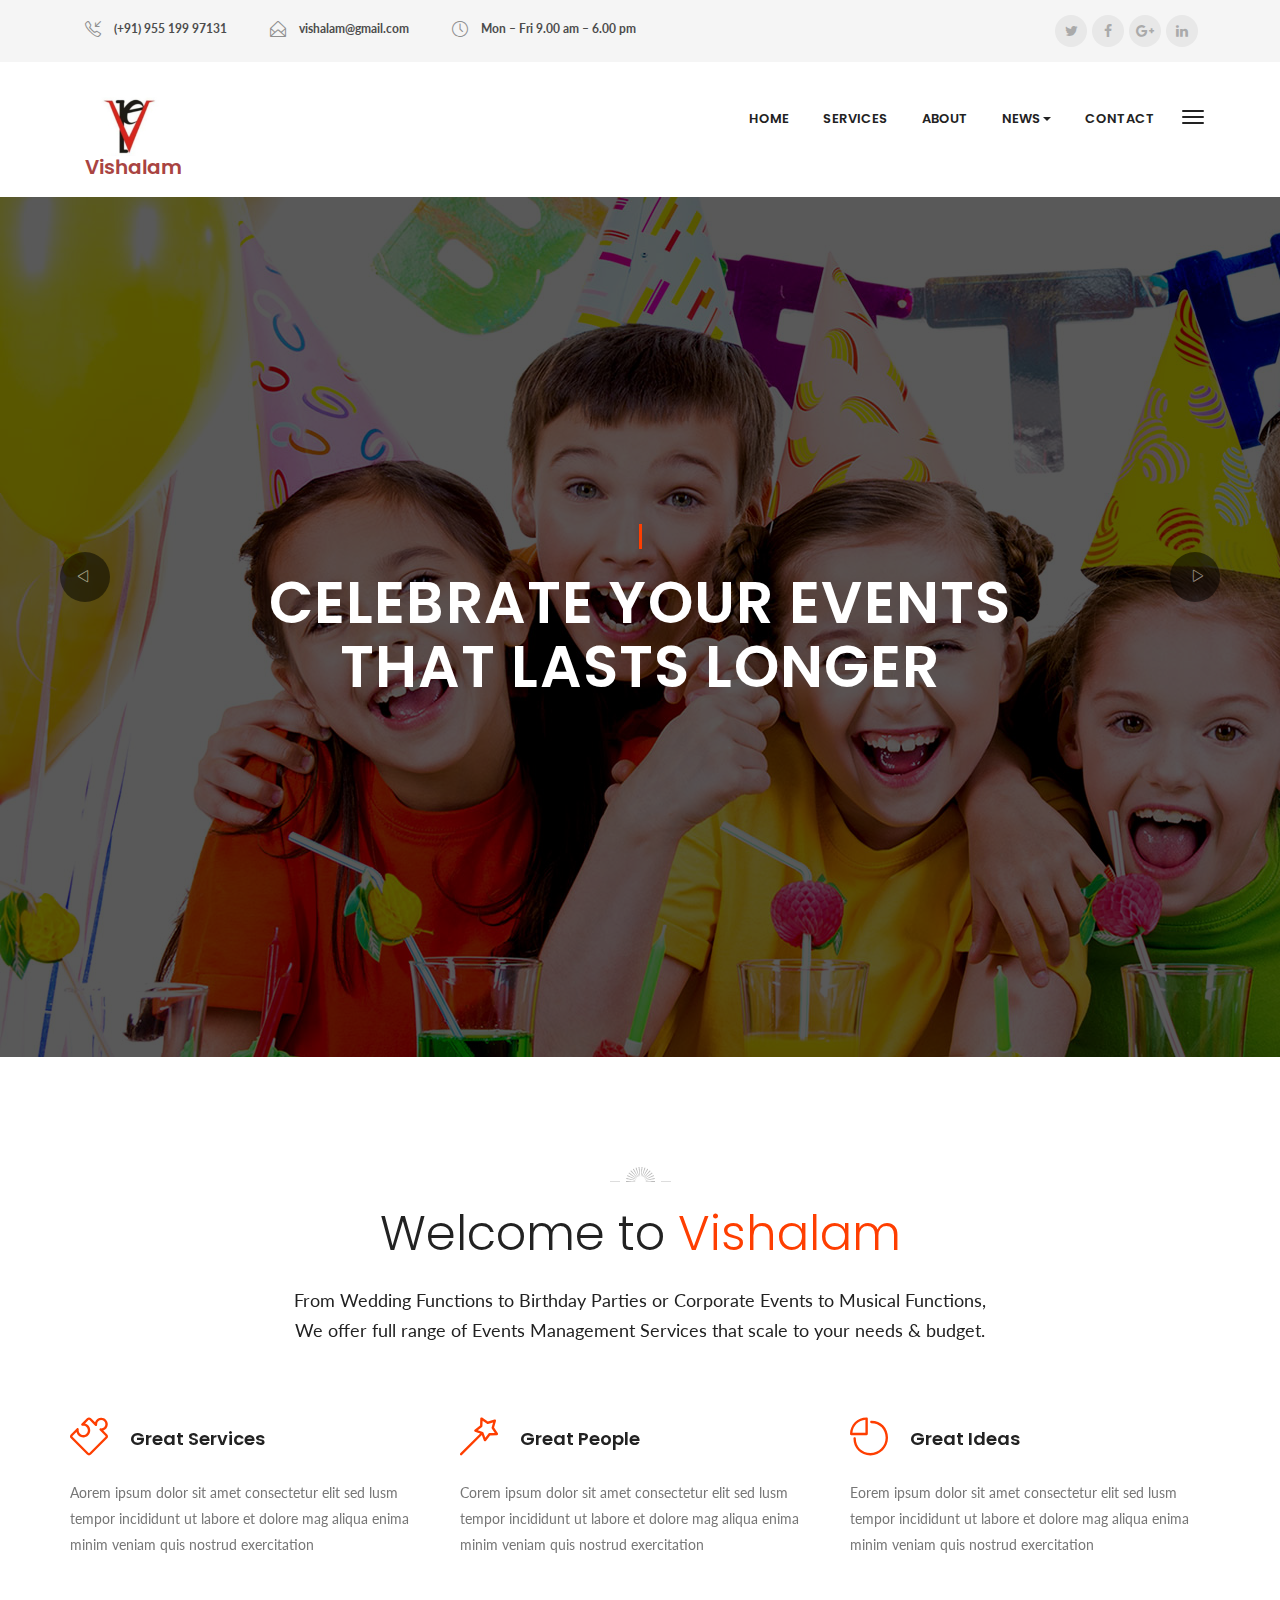
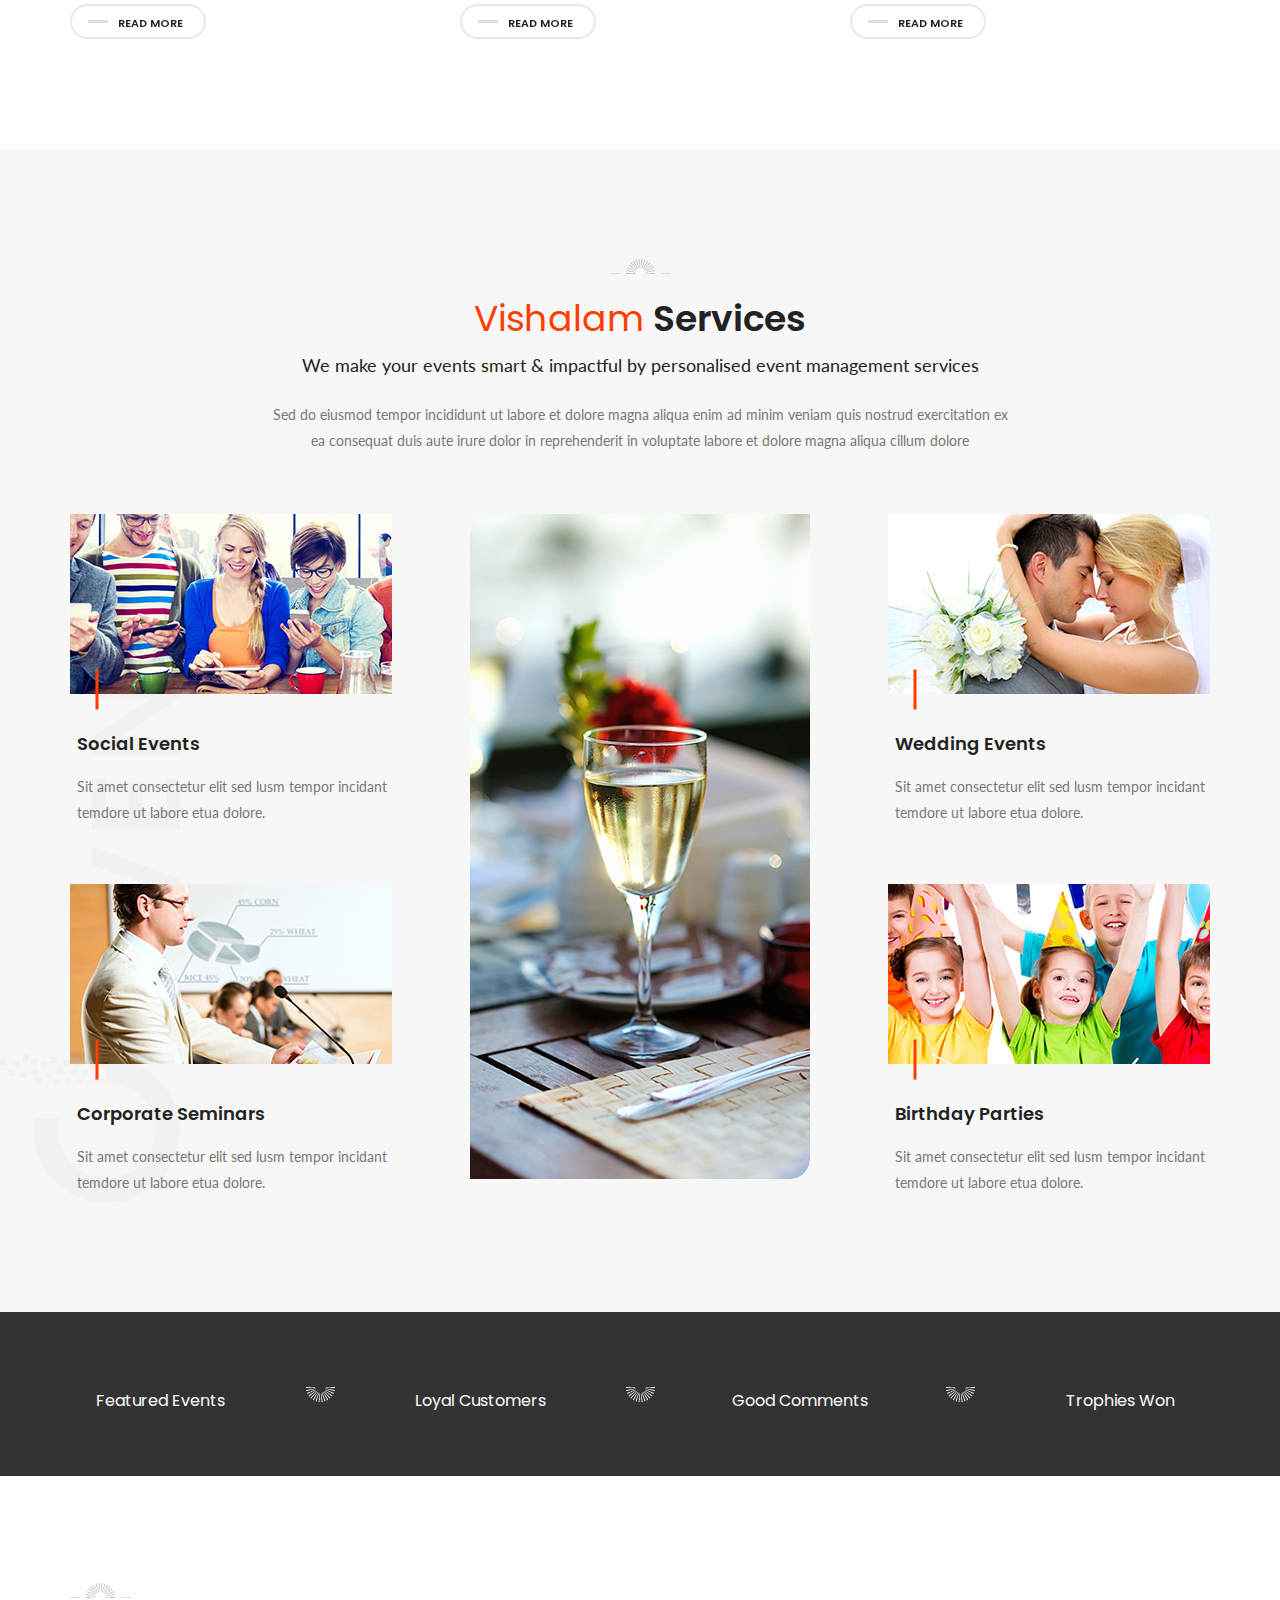
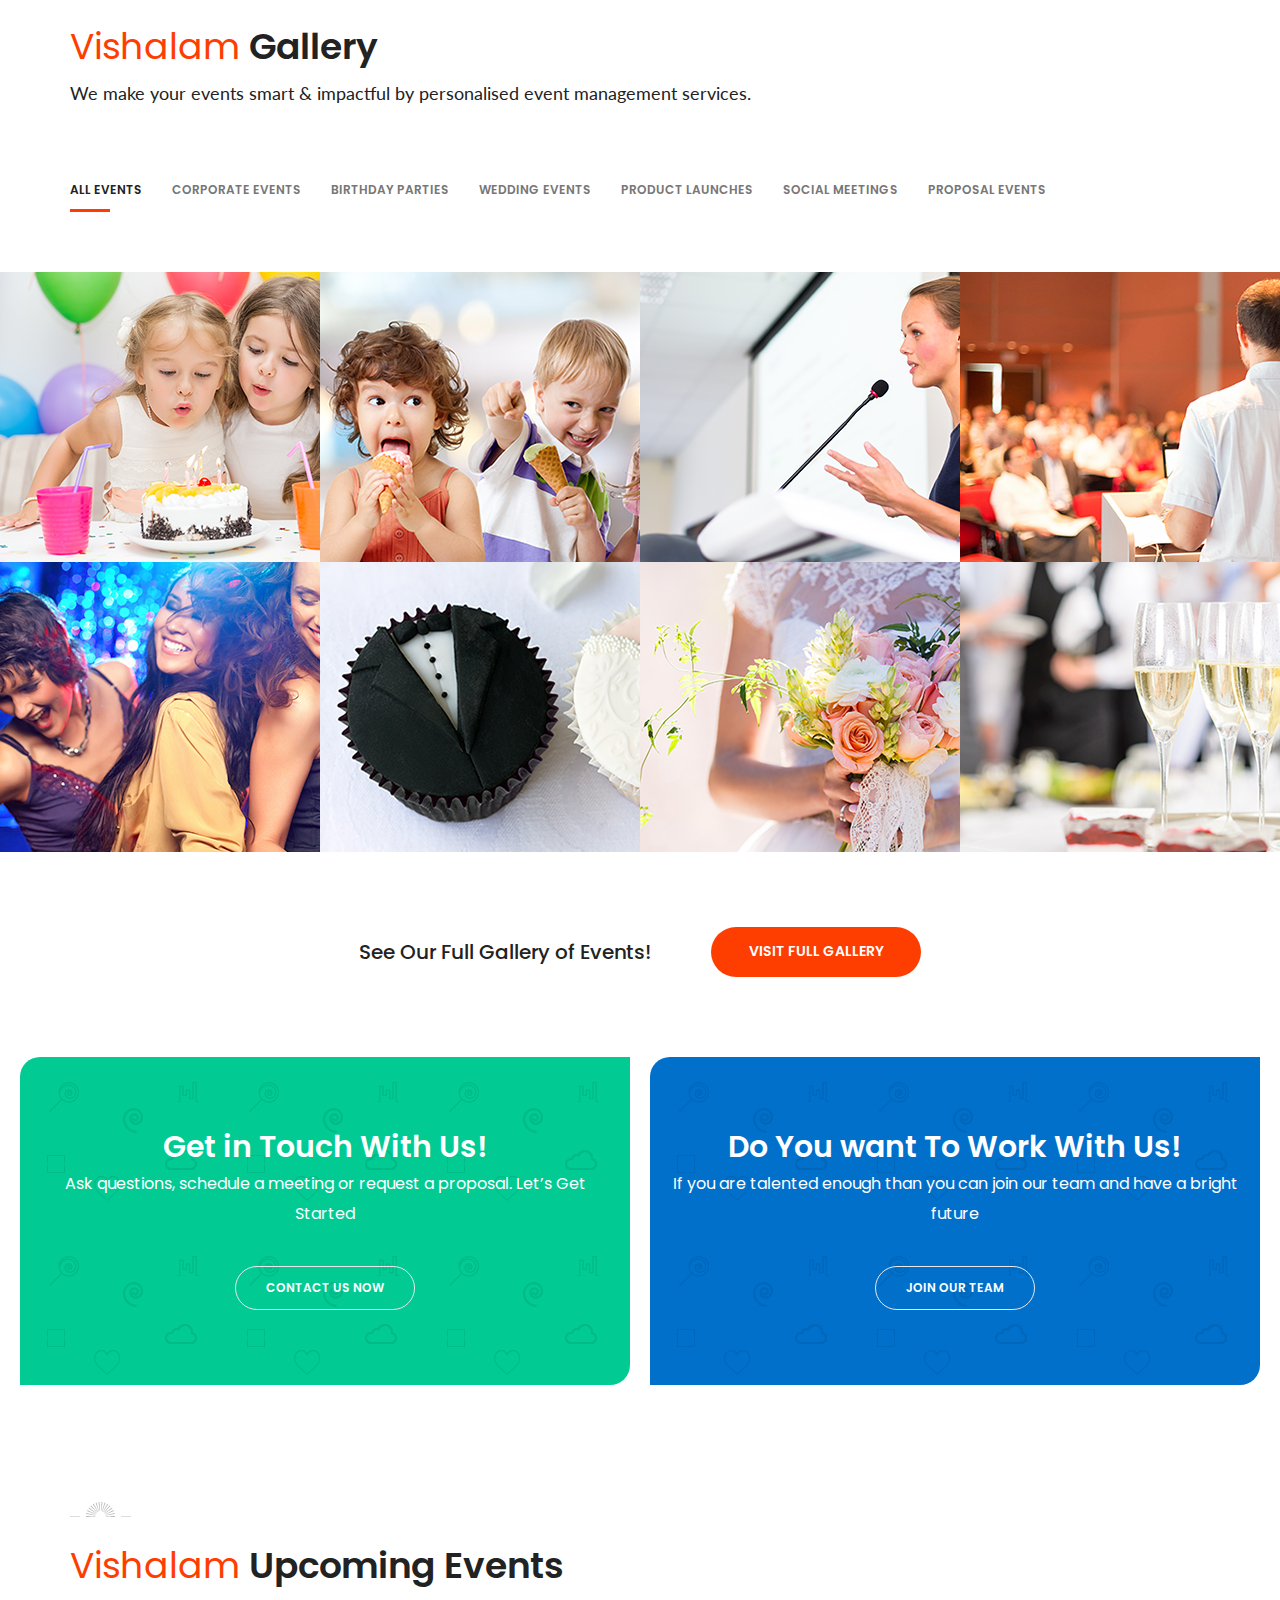
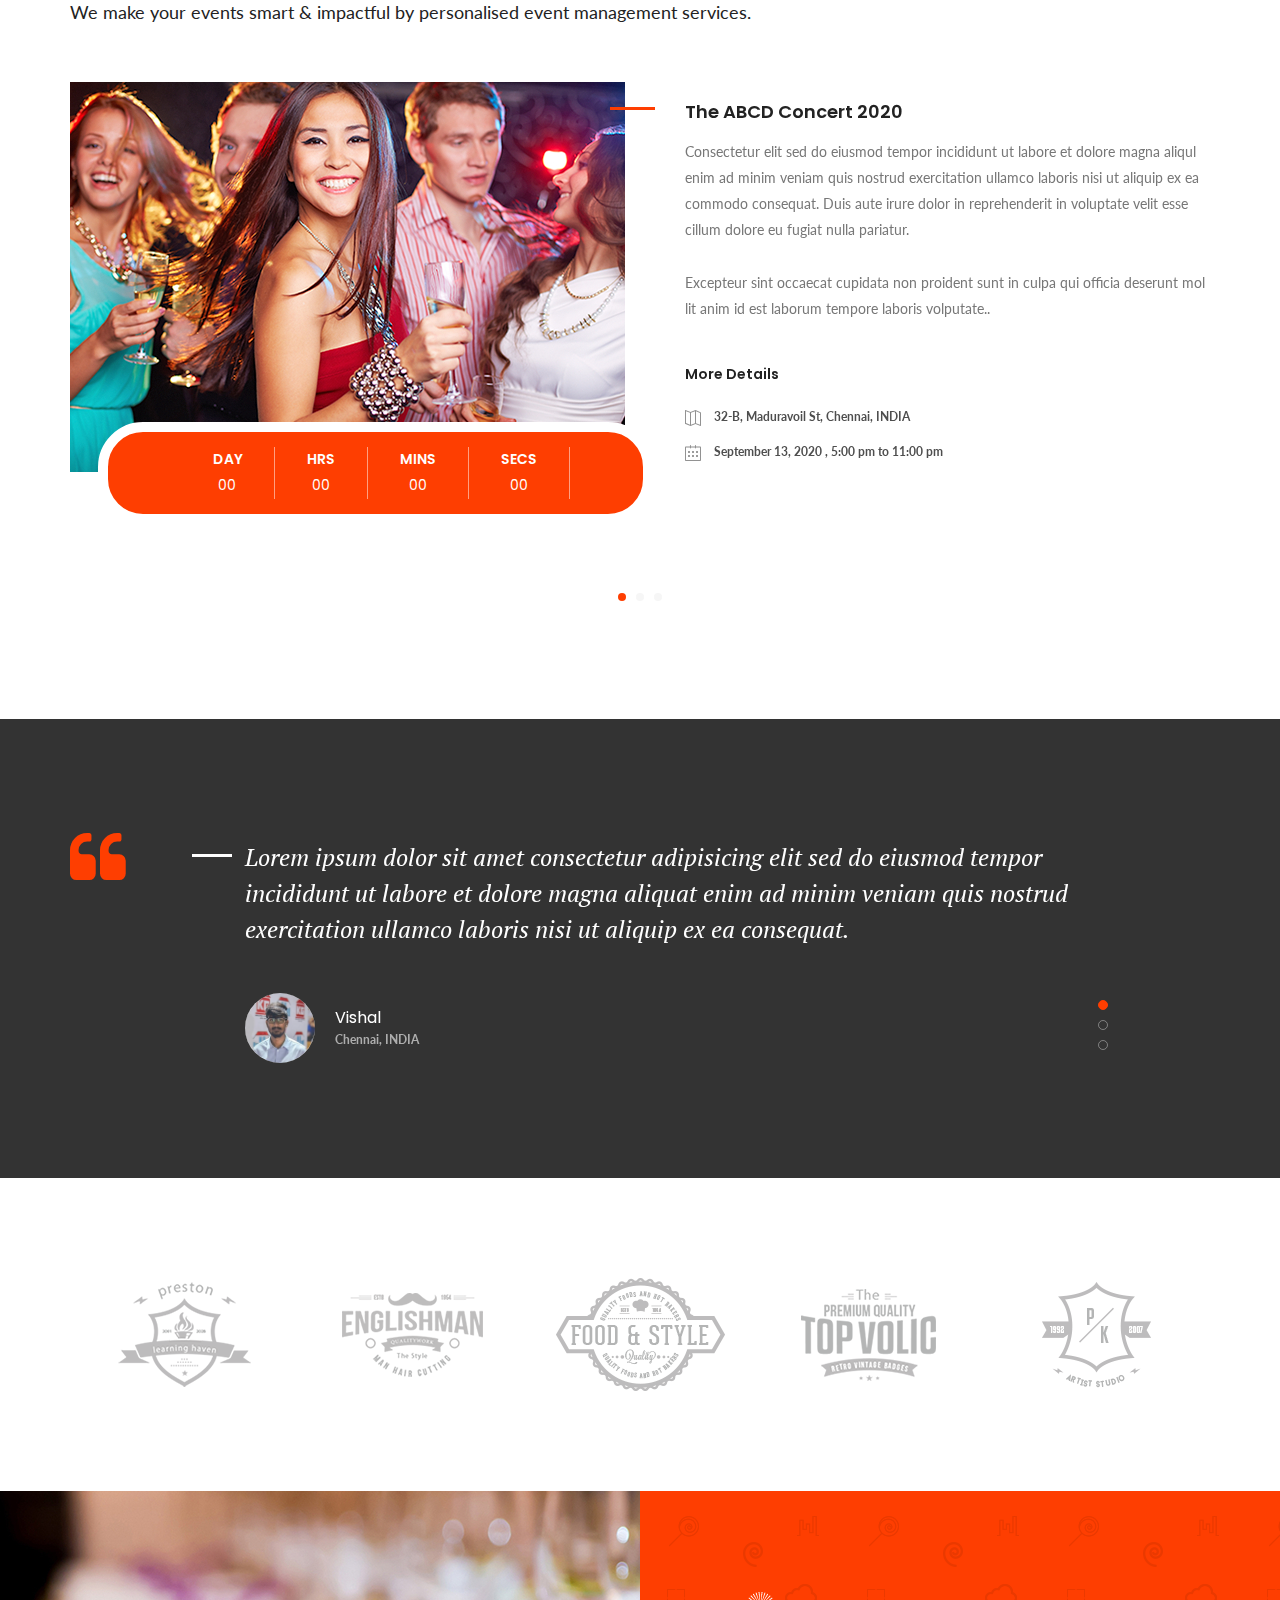
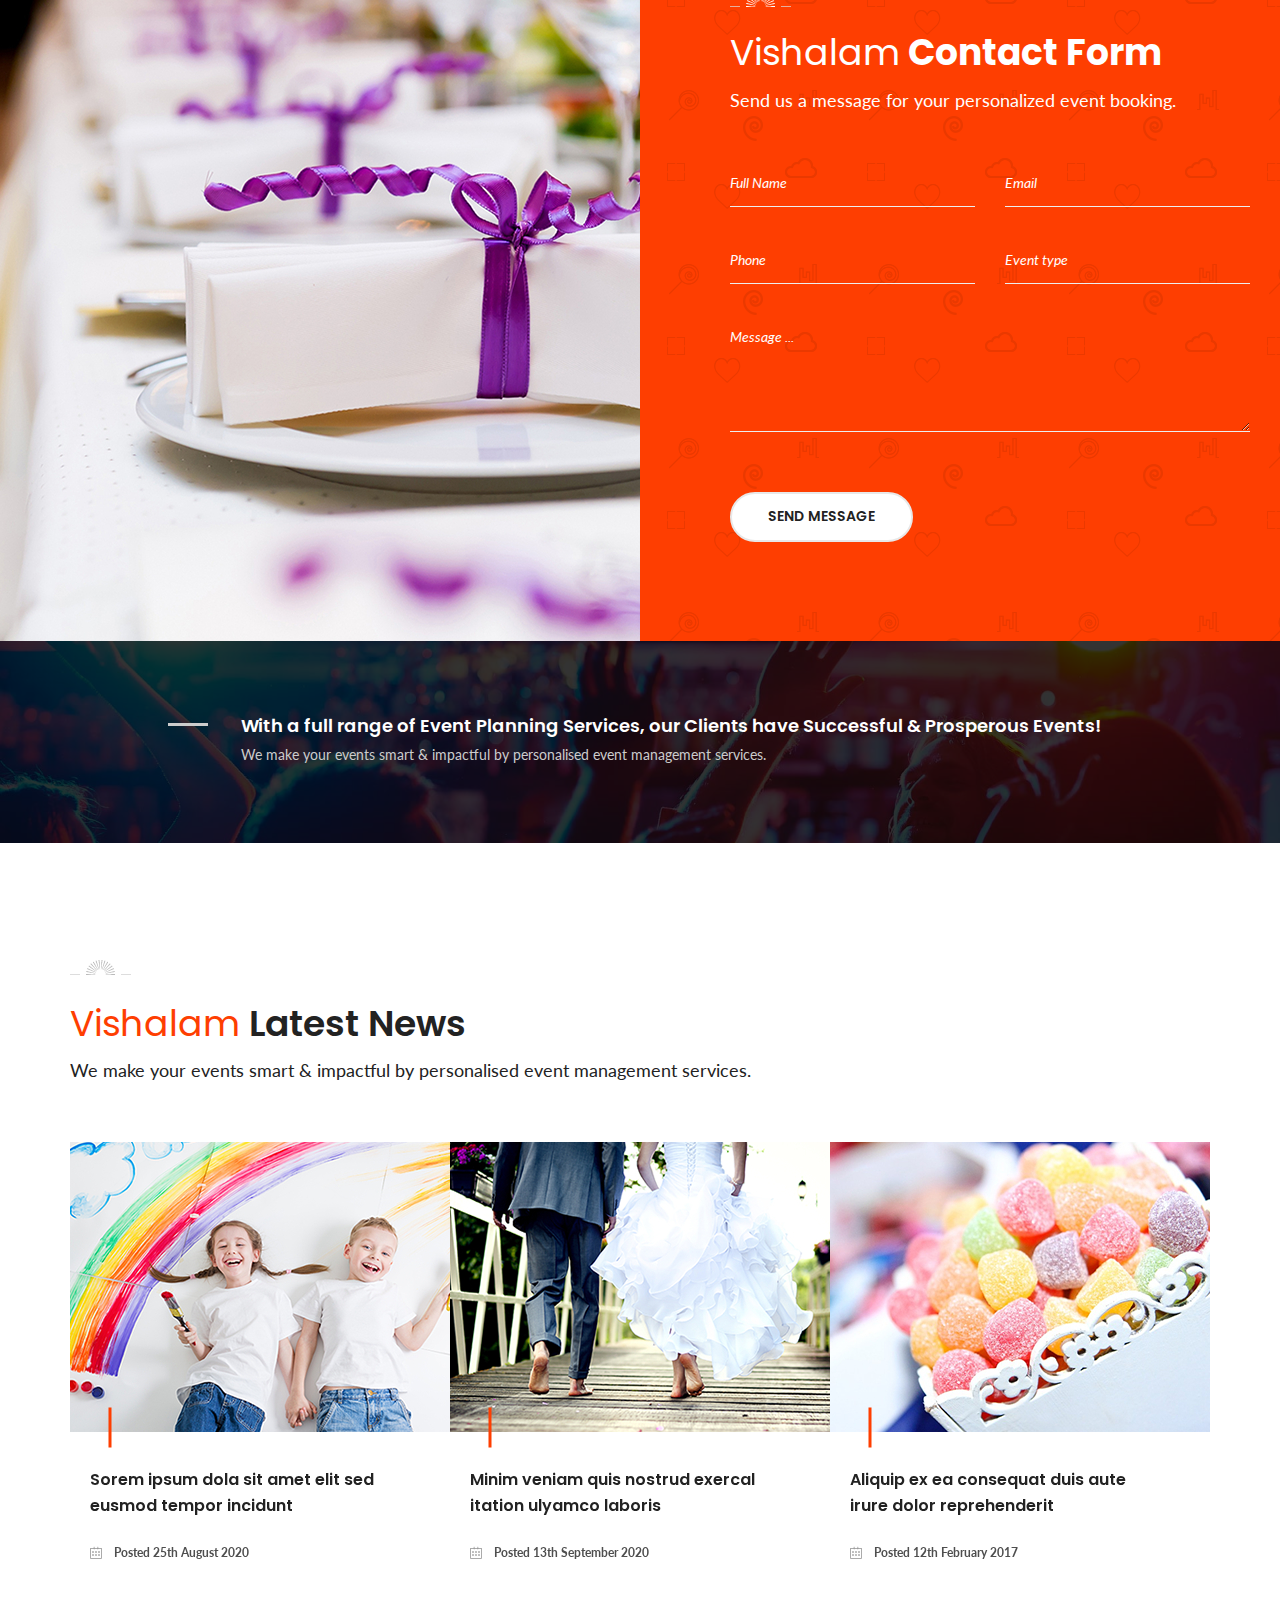
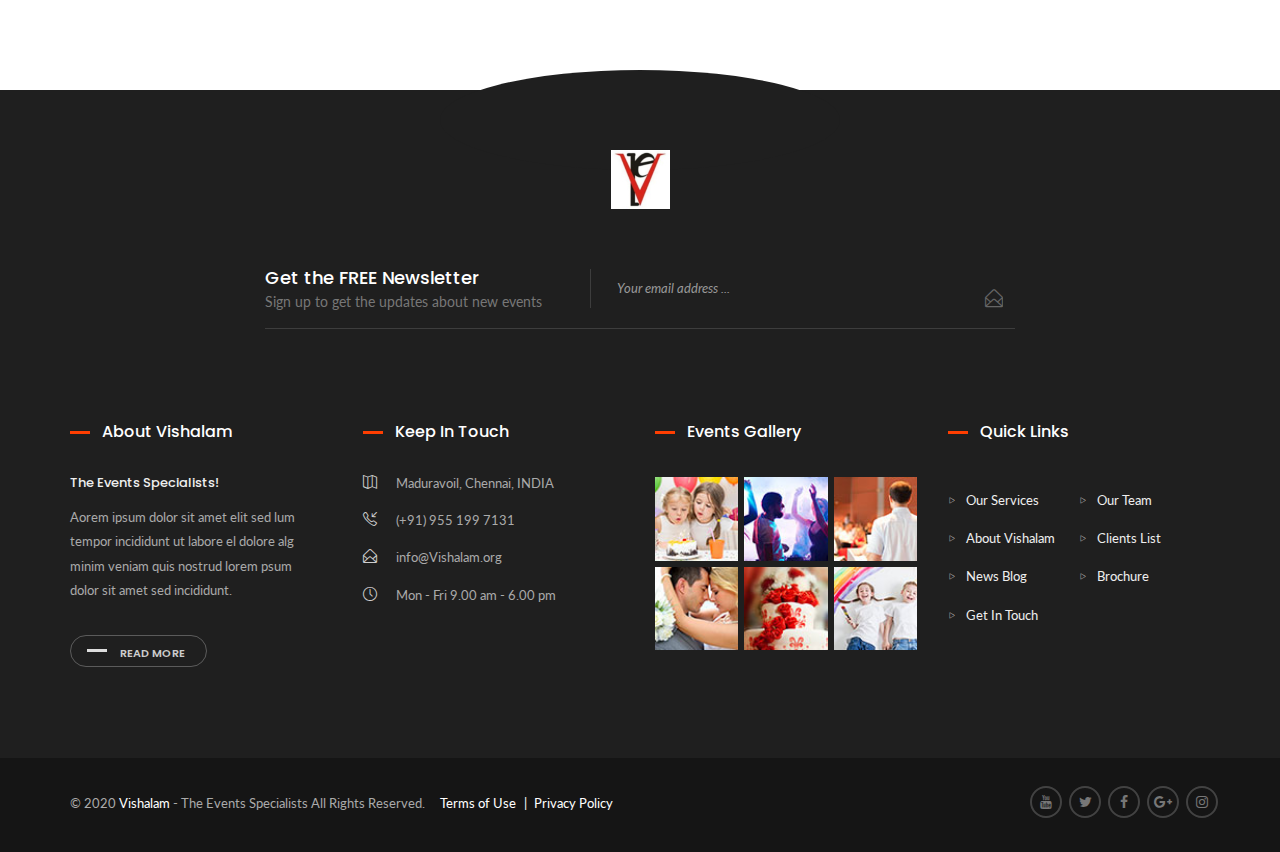
==== commit 25393590: "pic changed" ====
--- a/index.html
+++ b/index.html
@@ -3,7 +3,7 @@
   <head>
     <meta charset="utf-8">
     <meta http-equiv="x-ua-compatible" content="ie=edge">
-    <title>Template / Vishalam</title>
+    <title>Vishalam</title>
     <meta content name="description">
     <meta content name="keywords">
     <meta name="viewport" content="width=device-width, initial-scale=1.0">
